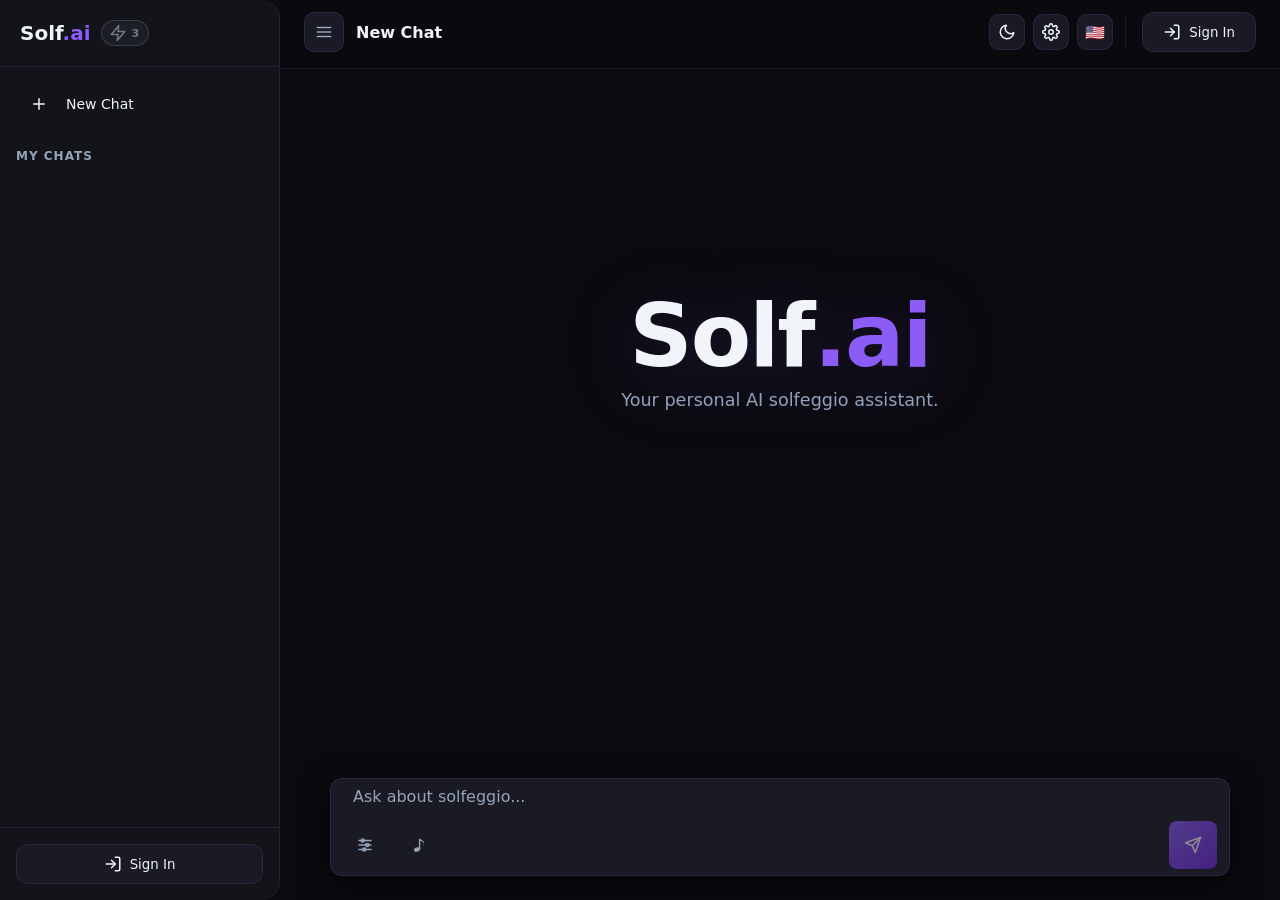
==== index.html @ 145295e8 "Add files via upload" ====
<!DOCTYPE html>
<html lang="en">
<head>
    <!-- Аварийный сброс кэша/SW. Открой `?reset=1` в URL — снесёт ВСЕ Service Worker'ы
         и кеши, потом перезагрузит страницу с чистого листа. Нужен на случай, если у юзера
         залип старый SW (бывает при медленном/прерванном соединении), и обычный hard-reload
         не помогает. Делаем САМЫМ первым скриптом, чтобы выполнялся до всего остального. -->
    <script>
        (function() {
            try {
                if (location.search.indexOf('reset=1') === -1) return;
                var done = function() {
                    location.replace(location.pathname); // ВЫХОД без ?reset=1, чтобы не зациклить
                };
                var tasks = [];
                if ('serviceWorker' in navigator) {
                    tasks.push(navigator.serviceWorker.getRegistrations().then(function(regs) {
                        return Promise.all(regs.map(function(r) { return r.unregister(); }));
                    }).catch(function() {}));
                }
                if (typeof caches !== 'undefined') {
                    tasks.push(caches.keys().then(function(keys) {
                        return Promise.all(keys.map(function(k) { return caches.delete(k); }));
                    }).catch(function() {}));
                }
                // НЕ трогаем localStorage — там логин/чаты/настройки. Только кеш и SW.
                Promise.all(tasks).then(done, done);
                // Подстраховка: даже если что-то зависло, через 3 сек перезагрузим.
                setTimeout(done, 3000);
            } catch (_) { try { location.replace(location.pathname); } catch (__) {} }
        })();
    </script>
    <script>
        (function() {
            try {
                var theme = localStorage.getItem('solfai_theme');
                if (theme === 'light') document.documentElement.setAttribute('data-theme', 'light');
                var color = localStorage.getItem('solfai_color');
                if (color && color !== 'default') document.documentElement.setAttribute('data-color', color);
                var fontSize = localStorage.getItem('solfai_font_size') || 'md';
                document.documentElement.setAttribute('data-font-size', fontSize);

                var userStr = localStorage.getItem('solfai_user');
                var user = userStr ? JSON.parse(userStr) : null;
                if (user) {
                    document.documentElement.classList.add('is-logged-in');
                    // НЕ делаем preload аватарки: lh3.googleusercontent.com может быть медленным
                    // или заблокированным без VPN и тогда грузится несколько секунд, ломая
                    // первоначальный paint. Browser выдавал warning "preloaded but not used".
                    // Картинка всё равно загрузится, когда соответствующий <img> появится в DOM.
                }

                var uid = user ? user.id : 'guest';
                var planStr = localStorage.getItem('solfai_plan_' + uid);
                var plan = planStr ? JSON.parse(planStr) : { type: 'free' };
                var planType = plan.type || 'free';
                document.documentElement.setAttribute('data-plan', planType);

                var imgLimits = { free: 0, basic: 0, pro: 5, unlimited: 1/0 };
                var imgLimit = imgLimits[planType] || 0;
                if (imgLimit > 0) {
                    var imgUsageStr = localStorage.getItem('solfai_img_' + uid);
                    var imgUsage = imgUsageStr ? JSON.parse(imgUsageStr) : {};
                    var imgExpired = !imgUsage.timestamp || (Date.now() - imgUsage.timestamp) > 86400000;
                    var imgCount = imgExpired ? 0 : (imgUsage.count || 0);
                    if (imgLimit === 1/0 || imgCount < imgLimit) {
                        document.documentElement.classList.add('has-image-quota');
                    }
                }

                if (user && planType !== 'pro' && planType !== 'unlimited') {
                    document.documentElement.classList.add('show-upgrade');
                }

                var chatsStr = localStorage.getItem('solfai_chats_' + uid);
                var chats = chatsStr ? JSON.parse(chatsStr) : [];
                if (chats.length > 0 && chats[0].messages && chats[0].messages.length > 0) {
                    document.documentElement.classList.add('has-history');
                }
            } catch (e) {}
        })();
    </script>
    <!-- VexFlow 4.2.2 (движок отрисовки нот) — грузим через `async`, а НЕ `defer`!
         КРИТИЧЕСКИ ВАЖНО: defer-скрипт ОТКЛАДЫВАЕТ событие DOMContentLoaded до своей загрузки.
         У части пользователей (РФ без VPN) jsdelivr тянется по 20-30 секунд — и всё это время
         DOMContentLoaded не наступает, а в app.js именно на нём вешаются обработчики кнопок
         (см. строки ~2409 и ~2492). Получалось, что юзер видел страницу, но клики не работали.
         async — независим от DOM, выполнится когда придёт. renderAllNotations() имеет retry-цикл
         (до 25 попыток × 150 мс), поэтому ноты дорисуются как только скрипт загрузится.
         Цепочка фолбэков: jsdelivr → unpkg → statically. Все три зеркала разрешены в CSP. -->
    <script async src="https://cdn.jsdelivr.net/npm/vexflow@4.2.2/build/cjs/vexflow.js"
            onerror="this.onerror=null;var s=document.createElement('script');s.async=true;s.src='https://unpkg.com/vexflow@4.2.2/build/cjs/vexflow.js';s.onerror=function(){this.onerror=null;var s2=document.createElement('script');s2.async=true;s2.src='https://cdn.statically.io/npm/vexflow@4.2.2/build/cjs/vexflow.js';document.head.appendChild(s2);};document.head.appendChild(s);"></script>
    <meta charset="UTF-8">
    <meta name="viewport" content="width=device-width, initial-scale=1.0, maximum-scale=1.0, user-scalable=no, viewport-fit=cover">
    
    <meta http-equiv="Content-Security-Policy" content="default-src 'self'; script-src 'self' 'unsafe-inline' https://cdn.jsdelivr.net https://unpkg.com https://cdn.statically.io https://accounts.google.com https://accounts.google.com/gsi/client https://id.vk.com https://id.vk.ru; style-src 'self' 'unsafe-inline' https://fonts.googleapis.com https://accounts.google.com https://accounts.google.com/gsi/; font-src 'self' https://fonts.gstatic.com data:; img-src 'self' data: blob: https://*.googleusercontent.com https://lh3.googleusercontent.com https://*.userapi.com https://*.vk.com https://vk.com; connect-src 'self' https://solf-ai-api.mlemonw.workers.dev https://cdn.jsdelivr.net https://unpkg.com https://cdn.statically.io https://accounts.google.com https://id.vk.com https://id.vk.ru; frame-src https://accounts.google.com https://id.vk.com https://id.vk.ru; object-src 'none'; base-uri 'self'; form-action 'self';">
    <meta name="referrer" content="no-referrer">
    <meta http-equiv="X-Content-Type-Options" content="nosniff">
    
    <meta name="theme-color" content="#0a0a0f" media="(prefers-color-scheme: dark)">
    <meta name="theme-color" content="#f8fafc" media="(prefers-color-scheme: light)">
    <title>Solf.ai — AI Solfeggio Assistant</title>
    <link rel="icon" type="image/png" sizes="192x192" href="assets/favicon-192.png?v=8">
    <link rel="icon" href="favicon.ico?v=8" sizes="48x48">
    <link rel="icon" type="image/png" sizes="32x32" href="assets/favicon-32.png?v=8">
    <link rel="apple-touch-icon" sizes="180x180" href="assets/apple-touch-icon.png?v=8">
    <!-- Tailwind runtime убран намеренно: на главной странице tailwind-классы не используются,
         а скрипт на ~3 МБ грузился с jsdelivr и часто блокировался у части пользователей
         (РФ без VPN), из-за чего «зависали» кнопки/слайды. На /pricing.html он сохранён. -->
    <!-- Google Fonts — НЕ блокирующая загрузка. Раньше `<link rel="stylesheet">` блокировал
         рендер страницы до получения CSS, и при медленных fonts.googleapis.com (РФ без VPN)
         юзер видел белую страницу 10-30 секунд. Паттерн `media=print + onload=this.media=all`
         позволяет браузеру грузить CSS НЕ блокируя render: пока CSS грузится, страница уже
         показана с системными шрифтами (см. font-stack в styles.css), а когда CSS придёт —
         шрифты подменятся. Если CSS вообще не придёт — страница работает с системными. -->
    <link rel="preconnect" href="https://fonts.googleapis.com" crossorigin>
    <link rel="preconnect" href="https://fonts.gstatic.com" crossorigin>
    <link href="https://fonts.googleapis.com/css2?family=Inter:wght@300;400;500;600;700&family=Outfit:wght@400;500;600;700;800&display=swap"
          rel="stylesheet" media="print" onload="this.media='all';this.onload=null;"
          onerror="this.onerror=null;this.remove();">
    <noscript><link rel="stylesheet" href="https://fonts.googleapis.com/css2?family=Inter:wght@300;400;500;600;700&family=Outfit:wght@400;500;600;700;800&display=swap"></noscript>
    <!-- Google Sign-In: грузим ЛЕНИВО, только при попытке входа (см. ensureGoogleSignInLoaded
         в app.js). Это убирает accounts.google.com из критического пути загрузки — у части
         пользователей без VPN запрос подвисает на несколько секунд и тормозит весь UI. -->
    
    <link rel="stylesheet" href="styles.css?v=6">

    <style>
        /* Auth-dependent visibility — classes set synchronously in <head>, no FOUC */
        #profileMenuChat { display: none; }
        html.is-logged-in #profileMenuChat { display: block; }

        #sidebarUser { display: none; }
        html.is-logged-in #sidebarUser { display: flex; }

        #chatHeaderLoginBtn { display: flex; }
        html.is-logged-in #chatHeaderLoginBtn { display: none; }

        #sidebarAuthContainer { display: block; }
        html.is-logged-in #sidebarAuthContainer { display: none; }

        html:not(.is-logged-in) #sidebarToolsSection { display: none; }

        #sidebarUpgradeBadge { display: none; }
        html.show-upgrade #sidebarUpgradeBadge { display: inline-block; }

        html:not(.has-image-quota) #chatAttachBtn,
        html:not(.has-image-quota) .chat-attach-btn,
        html:not(.has-image-quota) .attach-btn { display: none; }

        /* Растягиваемся по высоте #chatPage (fixed top..bottom) — без 100dvh, чтобы не было чёрных полос у Safari */
        .chat-main {
            position: relative;
            display: flex;
            flex-direction: column;
            flex: 1 1 auto;
            min-height: 0;
            overflow: hidden;
            background: transparent;
        }
        /* === МНОГОСЛОЙНАЯ ВОЛНА (ИСПРАВЛЕННЫЙ ОБРЫВ ВНИЗУ) === */
        .wave-background {
            position: absolute; bottom: 0; left: 0; right: 0; height: 45vh; pointer-events: none; z-index: 0;
            background-image: 
                url('data:image/svg+xml;utf8,<svg viewBox="0 0 1440 320" preserveAspectRatio="none" xmlns="http://www.w3.org/2000/svg"><path fill="%238b5cf6" fill-opacity="0.15" d="M0,192L48,181.3C96,171,192,149,288,160C384,171,480,213,576,218.7C672,224,768,192,864,165.3C960,139,1056,117,1152,117.3C1248,117,1344,139,1392,149.3L1440,160L1440,320L1392,320C1344,320,1248,320,1152,320C1056,320,960,320,864,320C768,320,672,320,576,320C480,320,384,320,288,320C192,320,96,320,48,320L0,320Z"></path></svg>'),
                url('data:image/svg+xml;utf8,<svg viewBox="0 0 1440 320" preserveAspectRatio="none" xmlns="http://www.w3.org/2000/svg"><path fill="%238b5cf6" fill-opacity="0.1" d="M0,96L48,112C96,128,192,160,288,160C384,160,480,128,576,112C672,96,768,107,864,133.3C960,160,1056,203,1152,213.3C1248,224,1344,203,1392,192L1440,181.3L1440,320L1392,320C1344,320,1248,320,1152,320C1056,320,960,320,864,320C768,320,672,320,576,320C480,320,384,320,288,320C192,320,96,320,48,320L0,320Z"></path></svg>'),
                url('data:image/svg+xml;utf8,<svg viewBox="0 0 1440 320" preserveAspectRatio="none" xmlns="http://www.w3.org/2000/svg"><path fill="%238b5cf6" fill-opacity="0.05" d="M0,256L48,229.3C96,203,192,149,288,154.7C384,160,480,224,576,218.7C672,213,768,139,864,128C960,117,1056,171,1152,197.3C1248,224,1344,224,1392,224L1440,224L1440,320L1392,320C1344,320,1248,320,1152,320C1056,320,960,320,864,320C768,320,672,320,576,320C480,320,384,320,288,320C192,320,96,320,48,320L0,320Z"></path></svg>');
            background-position: bottom; background-size: 100% 100%; background-repeat: no-repeat;
            transition: opacity 0.5s ease;
        }
        .chat-messages:not(:empty) ~ .wave-background { opacity: 0.05; }

        .empty-chat-state {
            position: absolute; top: 40%; left: 0; right: 0; transform: translateY(-50%);
            display: flex; flex-direction: column; justify-content: center; align-items: center;
            opacity: 1; transition: opacity 0.3s; pointer-events: none; z-index: 10;
            text-align: center;
        }
        .empty-chat-state h1 { font-size: 5.5rem; margin: 0; line-height: 1; color: var(--text-primary); font-weight: 800; letter-spacing: -2px; filter: drop-shadow(0 12px 35px rgba(139,92,246,0.2)); }
        .empty-chat-state h1 .logo-dot { color: var(--purple-soft); }
        
        .chat-input-container {
            position: absolute; bottom: 0; left: 0; right: 0; padding: 0 20px 24px 20px;
            background: transparent !important; border: none !important; backdrop-filter: none !important;
            z-index: 100; pointer-events: none; transition: transform 0.5s cubic-bezier(0.2, 0.8, 0.2, 1);
        }
        .chat-input-container > * { pointer-events: auto; }
        
        /* Поведение на ПК: по центру, если чат пустой */
        @media (min-width: 769px) {
            .chat-messages:empty ~ .chat-input-container { transform: translateY(calc(-50vh + 50% + 50px)); }
        }

        /* Поведение на мобилках: всегда внизу */
        @media (max-width: 768px) {
            .chat-messages:empty ~ .chat-input-container { transform: translateY(0); }
        }

        /* Позиция, когда в чате уже есть сообщения (и для ПК, и для мобилок) */
        .chat-messages:not(:empty) ~ .chat-input-container { transform: translateY(0); }
        .chat-messages:not(:empty) ~ .empty-chat-state { opacity: 0; }

        .chat-input-wrapper { border-radius: 12px !important; padding: 6px 12px !important; align-items: center !important; background: var(--bg-card); border: 1px solid var(--border-color); }
        .chat-input { text-align: left !important; padding-left: 10px !important; }
        .chat-input::placeholder { text-align: left !important; }
        .chat-attach-btn, .chat-send-btn { border-radius: 8px !important; }
        .svg-icon { width: 18px; height: 18px; stroke: currentColor; stroke-width: 2; fill: none; stroke-linecap: round; stroke-linejoin: round; flex-shrink: 0; }

        /* === САЙДБАР === (высота: top+bottom в styles.css) */
        .sidebar { display: flex; flex-direction: column; }
        .sidebar-scrollable { flex-grow: 1; overflow-y: auto; }
        .sidebar-bottom { margin-top: auto; flex-shrink: 0; background: var(--bg-secondary); }

        .sidebar-section { border-top: 1px solid var(--border-color); padding: 0 16px; }
        .sidebar-header-btn { display: flex; justify-content: space-between; align-items: center; width: 100%; padding: 16px 0; background: none; border: none; color: var(--text-secondary); font-size: 14px; font-weight: 600; cursor: pointer; transition: color 0.2s ease; }
        .sidebar-header-btn:hover { color: var(--text-primary); }
        .sidebar-header-btn .arrow { transition: transform 0.6s cubic-bezier(0.4, 0, 0.2, 1); font-size: 12px; }
        .sidebar-header-btn.open .arrow { transform: rotate(180deg); }

        /* Аккордеон Tools / Settings — фиксированная высота + внутренний скролл */
        .sidebar-content-wrapper {
            max-height: 0;
            overflow: hidden;
            transition: max-height 0.42s cubic-bezier(0.25, 0.1, 0.25, 1);
        }
        .sidebar-content-wrapper.open {
            max-height: 200px;
            overflow-y: auto;
            -webkit-overflow-scrolling: touch;
            scrollbar-width: none;
            -ms-overflow-style: none;
        }
        .sidebar-content-wrapper.open::-webkit-scrollbar { width: 0; height: 0; }
        .sidebar-content-inner {
            padding: 6px 0 28px 0;
            display: flex;
            flex-direction: column;
            gap: 0px;
        }
        #toolsAccordion .sidebar-content-inner { gap: 0px; padding-bottom: 28px; }

        .sidebar-settings-link { display: flex; align-items: center; gap: 10px; color: var(--text-primary); text-decoration: none; padding: 10px 14px !important; min-height: 40px !important; font-size: 14px; border-radius: 8px; transition: background 0.2s ease, color 0.2s ease; cursor: pointer; }
        .sidebar-settings-link:hover { background: var(--bg-secondary); color: var(--purple-glow); }

        .lang-submenu { display: grid; grid-template-rows: 0fr; transition: grid-template-rows 0.32s cubic-bezier(0.25, 0.1, 0.25, 1); padding-left: 36px; }
        .lang-submenu.active { grid-template-rows: 1fr; margin-top: 4px; margin-bottom: 8px;}
        .lang-submenu-inner { overflow: hidden; display: flex; flex-direction: column; gap: 4px; }
        .lang-option { padding: 8px 12px; font-size: 13px; cursor: pointer; border-radius: 6px; color: var(--text-secondary); transition: background 0.2s ease, color 0.2s ease; }
        .lang-option:hover { background: var(--bg-secondary); color: var(--text-primary); }

        .sidebar-limits { margin: 16px; padding: 12px; background: rgba(139,92,246,0.05); border-radius: 12px; font-size: 13px; text-align: center; border: 1px solid var(--border-color); color: var(--text-secondary); display: flex; align-items: center; justify-content: center; gap: 8px; }
        .sidebar-limits.exhausted { color: #ef4444; border-color: #ef4444; background: rgba(239, 68, 68, 0.1); }

        .chat-item { display: flex; align-items: center; justify-content: space-between; padding-right: 8px; }
        .chat-title-wrapper { flex: 1; overflow: hidden; text-overflow: ellipsis; white-space: nowrap; margin-right: 10px; }
        .chat-actions { display: none; gap: 4px; align-items: center; }
        .chat-item:hover .chat-actions { display: flex; }
        .chat-action-btn { background: none; border: none; color: var(--text-secondary); cursor: pointer; padding: 4px; border-radius: 6px; display: flex; transition: all 0.2s; }
        .chat-action-btn:hover { color: var(--text-primary); background: rgba(139,92,246,0.15); }
        .chat-action-btn.delete:hover { color: #ef4444; background: rgba(239,68,68,0.15); }
        .chat-action-btn.pin.is-pinned { color: var(--purple-glow); display: flex !important; }
        @media (max-width: 768px) { .chat-actions { display: flex; } .empty-chat-state h1 { font-size: 4rem; } }
    </style>
</head>
<body class="preload">
    <script>
        /* Fallback: if app.js fails to load, still reveal UI after 4s (body.preload = opacity 0). */
        setTimeout(function () {
            try {
                document.body.classList.remove('preload', 'no-transition');
                document.body.classList.add('app-ready');
            } catch (_) {}
        }, 4000);
    </script>
    <svg style="display: none;">
      <symbol id="icon-brain" viewBox="0 0 24 24" fill="none" stroke="currentColor" stroke-width="2" stroke-linecap="round" stroke-linejoin="round">
        <path d="M9.5 2A2.5 2.5 0 0 1 12 4.5v15a2.5 2.5 0 0 1-4.96.44 2.5 2.5 0 0 1-2.96-3.08 3 3 0 0 1-.34-5.58 2.5 2.5 0 0 1 1.32-4.24 2.5 2.5 0 0 1 1.98-3A2.5 2.5 0 0 1 9.5 2Z"/>
        <path d="M14.5 2A2.5 2.5 0 0 0 12 4.5v15a2.5 2.5 0 0 0 4.96.44 2.5 2.5 0 0 0 2.96-3.08 3 3 0 0 0 .34-5.58 2.5 2.5 0 0 0-1.32-4.24 2.5 2.5 0 0 0-1.98-3A2.5 2.5 0 0 0 14.5 2Z"/>
      </symbol>
      <symbol id="icon-fire" viewBox="0 0 24 24" fill="none" stroke="currentColor" stroke-width="2" stroke-linecap="round" stroke-linejoin="round">
        <path d="M8.5 14.5A2.5 2.5 0 0 0 11 12c0-1.38-.5-2-1-3-1.072-2.143-.224-4.054 2-6 .5 2.5 2 4.9 4 6.5 2 1.6 3 3.5 3 5.5a7 7 0 1 1-14 0c0-1.153.433-2.294 1-3a2.5 2.5 0 0 0 2.5 2.5z"/>
      </symbol>
    </svg>

    <div class="limit-modal" id="limitModal"><div class="limit-modal-content limit-premium"><div class="limit-icon" style="font-size: 40px;"><svg class="svg-icon" style="width: 60px; height: 60px; margin: 0 auto; color: #ef4444;" viewBox="0 0 24 24"><circle cx="12" cy="12" r="10"></circle><line x1="12" y1="8" x2="12" y2="12"></line><line x1="12" y1="16" x2="12.01" y2="16"></line></svg></div><h2 class="limit-title" data-i18n="limitTitle">Daily Limit Reached</h2><button type="button" class="subscribe-btn premium-btn" id="subscribeBtn"><span class="btn-text" data-i18n="upgrade">Upgrade</span></button><p class="limit-timer" id="limitTimer"></p><button class="limit-close-btn" id="limitCloseBtn" data-i18n="limitLater">I'll wait</button></div></div>
    <div class="limit-modal" id="imageLimitModal"><div class="limit-modal-content limit-premium"><div class="limit-icon" style="font-size: 40px;"><svg class="svg-icon" style="width: 60px; height: 60px; margin: 0 auto; color: #a78bfa;" viewBox="0 0 24 24"><rect x="3" y="3" width="18" height="18" rx="2" ry="2"></rect><circle cx="8.5" cy="8.5" r="1.5"></circle><polyline points="21 15 16 10 5 21"></polyline></svg></div><h2 class="limit-title" style="color: #fff;" data-i18n="imageLimitTitle">Image Limit Reached</h2><button class="subscribe-btn premium-btn" onclick="window.location.href='pricing.html'"><span class="btn-text" data-i18n="getUnlimited">Get Pro | Unlimited</span></button><p class="limit-timer" id="imageLimitTimer"></p><button class="limit-close-btn" id="imageLimitCloseBtn" data-i18n="limitLater">I'll wait</button></div></div>

    <div class="tool-modal" id="metronomeModal"><div class="tool-modal-content"><button class="tool-close-btn" id="metronomeCloseBtn">✕</button><h2 class="tool-title" style="display: flex; align-items: center; justify-content: center; gap: 10px;"><svg class="svg-icon" viewBox="0 0 24 24"><path d="M12 2L4 22h16L12 2z"></path><path d="M12 16L15 7"></path><circle cx="12" cy="16" r="1"></circle></svg> <span data-i18n="metronomeTitle">Metronome</span></h2><div class="metronome-display"><div class="bpm-value" id="bpmValue">120</div><div class="bpm-label">BPM</div></div><div class="metronome-visual"><div class="metronome-pendulum" id="metronomePendulum"></div><div class="metronome-beat-indicators"><span class="beat-dot" data-beat="1"></span><span class="beat-dot" data-beat="2"></span><span class="beat-dot" data-beat="3"></span><span class="beat-dot" data-beat="4"></span></div></div><div class="bpm-slider-container"><span class="bpm-min">40</span><input type="range" class="bpm-slider" id="bpmSlider" min="40" max="220" value="120"><span class="bpm-max">220</span></div><div class="tempo-presets"><button class="tempo-preset" data-bpm="60">Largo</button><button class="tempo-preset" data-bpm="90">Andante</button><button class="tempo-preset" data-bpm="120">Moderato</button><button class="tempo-preset" data-bpm="140">Allegro</button><button class="tempo-preset" data-bpm="180">Presto</button></div><div class="time-signature"><button class="time-sig-btn" data-beats="2">2/4</button><button class="time-sig-btn active" data-beats="4">4/4</button><button class="time-sig-btn" data-beats="3">3/4</button><button class="time-sig-btn" data-beats="6">6/8</button></div><button class="metronome-play-btn" id="metronomePlayBtn"><svg class="svg-icon" viewBox="0 0 24 24"><polygon points="5 3 19 12 5 21 5 3"></polygon></svg> <span data-i18n="metronomeStart">Start</span></button></div></div>
    
    <div class="tool-modal" id="pianoModal"><div class="tool-modal-content piano-content"><button class="tool-close-btn" id="pianoCloseBtn">✕</button><h2 class="tool-title" style="display: flex; align-items: center; justify-content: center; gap: 10px;"><svg class="svg-icon" viewBox="0 0 24 24"><rect x="3" y="3" width="18" height="18" rx="2" ry="2"></rect><line x1="7" y1="3" x2="7" y2="14"></line><line x1="11" y1="3" x2="11" y2="14"></line><line x1="15" y1="3" x2="15" y2="14"></line><line x1="19" y1="3" x2="19" y2="14"></line></svg> <span data-i18n="pianoTitle">Piano</span></h2><div class="piano-info" id="pianoInfo"><span class="note-name" id="pianoNoteName">—</span><span class="note-freq" id="pianoNoteFreq"></span></div><div class="piano-wrapper"><button class="octave-nav-btn" id="octaveDown">‹</button><div class="octave-display"><span data-i18n="pianoOctave">Octave</span>: <span id="currentOctave">4</span></div><button class="octave-nav-btn" id="octaveUp">›</button><div class="piano-main"><div class="piano-keys" id="pianoKeys"><div class="white-key" data-note="C"><span>C</span></div><div class="black-key" data-note="C#"><span>C#</span></div><div class="white-key" data-note="D"><span>D</span></div><div class="black-key" data-note="D#"><span>D#</span></div><div class="white-key" data-note="E"><span>E</span></div><div class="white-key" data-note="F"><span>F</span></div><div class="black-key" data-note="F#"><span>F#</span></div><div class="white-key" data-note="G"><span>G</span></div><div class="black-key" data-note="G#"><span>G#</span></div><div class="white-key" data-note="A"><span>A</span></div><div class="black-key" data-note="A#"><span>A#</span></div><div class="white-key" data-note="B"><span>B</span></div></div></div></div><div class="piano-chords"><span class="chords-label" data-i18n="pianoChords">Quick Chords:</span><button class="chords-nav-btn" id="chordsLeft">‹</button><div class="chords-container"><div class="chords-page active" data-page="0"><button class="chord-btn" data-chord="C">C</button><button class="chord-btn" data-chord="D">D</button><button class="chord-btn" data-chord="E">E</button><button class="chord-btn" data-chord="F">F</button><button class="chord-btn" data-chord="G">G</button><button class="chord-btn" data-chord="A">A</button><button class="chord-btn" data-chord="B">B</button></div><div class="chords-page" data-page="1"><button class="chord-btn" data-chord="Cm">Cm</button><button class="chord-btn" data-chord="Dm">Dm</button><button class="chord-btn" data-chord="Em">Em</button><button class="chord-btn" data-chord="Fm">Fm</button><button class="chord-btn" data-chord="Gm">Gm</button><button class="chord-btn" data-chord="Am">Am</button><button class="chord-btn" data-chord="Bm">Bm</button></div><div class="chords-page" data-page="2"><button class="chord-btn" data-chord="C7">C7</button><button class="chord-btn" data-chord="D7">D7</button><button class="chord-btn" data-chord="E7">E7</button><button class="chord-btn" data-chord="F7">F7</button><button class="chord-btn" data-chord="G7">G7</button><button class="chord-btn" data-chord="A7">A7</button><button class="chord-btn" data-chord="B7">B7</button></div></div><button class="chords-nav-btn" id="chordsRight">›</button></div><div class="chords-indicator"><span class="chord-dot active" data-page="0"></span><span class="chord-dot" data-page="1"></span><span class="chord-dot" data-page="2"></span></div></div></div>
    
    <div class="quiz-modal" id="quizModal"><div class="quiz-modal-content"><button class="quiz-close-btn" id="quizCloseBtn">✕</button><h2 class="quiz-title" data-i18n="quizTitle" style="display: flex; align-items: center; justify-content: center; gap: 10px;"><svg class="svg-icon" viewBox="0 0 24 24"><path d="M3 18v-6a9 9 0 0 1 18 0v6"></path><path d="M21 19a2 2 0 0 1-2 2h-1a2 2 0 0 1-2-2v-3a2 2 0 0 1 2-2h3zM3 19a2 2 0 0 0 2 2h1a2 2 0 0 0 2-2v-3a2 2 0 0 0-2-2H3z"></path></svg> Ear Training Quiz</h2><div class="quiz-counter" id="quizCounter"><span data-i18n="quizRemaining">Quizzes left today:</span><span class="quiz-count" id="quizCountDisplay">2</span></div><div class="quiz-modes" id="quizModes"><button class="quiz-mode-btn" data-mode="note"><svg class="svg-icon" viewBox="0 0 24 24"><path d="M9 18V5l12-2v13"></path><circle cx="6" cy="18" r="3"></circle><circle cx="18" cy="16" r="3"></circle></svg> <span data-i18n="quizNote">Single Note</span></button><button class="quiz-mode-btn" data-mode="interval"><svg class="svg-icon" viewBox="0 0 24 24"><path d="M12 2L4 22h16L12 2z"></path><path d="M12 16L15 7"></path><circle cx="12" cy="16" r="1"></circle></svg> <span data-i18n="quizInterval">Interval</span></button><button class="quiz-mode-btn" data-mode="chord"><svg class="svg-icon" viewBox="0 0 24 24"><rect x="3" y="3" width="18" height="18" rx="2" ry="2"></rect><line x1="7" y1="3" x2="7" y2="14"></line><line x1="11" y1="3" x2="11" y2="14"></line><line x1="15" y1="3" x2="15" y2="14"></line><line x1="19" y1="3" x2="19" y2="14"></line></svg> <span data-i18n="quizChord">Chord</span></button></div><div class="quiz-game" id="quizGame" style="display: none;"><div class="quiz-score"><span data-i18n="quizScore">Score:</span><span id="scoreValue">0</span>/<span id="totalQuestions">10</span></div><button class="play-sound-btn" id="playSoundBtn"><svg class="svg-icon" viewBox="0 0 24 24"><polygon points="11 5 6 9 2 9 2 15 6 15 11 19 11 5"></polygon><path d="M15.54 8.46a5 5 0 0 1 0 7.07"></path><path d="M19.07 4.93a10 10 0 0 1 0 14.14"></path></svg> <span data-i18n="quizPlay">Play Sound</span></button><div class="quiz-options" id="quizOptions"></div><div class="quiz-feedback" id="quizFeedback"></div></div><div class="quiz-result" id="quizResult" style="display: none;"><div class="result-emoji" style="color: var(--purple-glow);"><svg class="svg-icon" style="width: 80px; height: 80px;" viewBox="0 0 24 24"><path d="M12 2l3.09 6.26L22 9.27l-5 4.87 1.18 6.88L12 17.77l-6.18 3.25L7 14.14 2 9.27l6.91-1.01L12 2z"></path></svg></div><div class="result-text" id="resultText"></div><button class="quiz-again-btn" id="quizAgainBtn" data-i18n="quizAgain">Try Again</button></div></div></div>
    
    <div class="exit-modal-overlay" id="quizExitModal"><div class="exit-modal-content"><div class="limit-icon"><svg class="svg-icon" style="width: 40px; height: 40px; margin: 0 auto; color: #f59e0b;" viewBox="0 0 24 24"><path d="M10.29 3.86L1.82 18a2 2 0 0 0 1.71 3h16.94a2 2 0 0 0 1.71-3L13.71 3.86a2 2 0 0 0-3.42 0z"></path><line x1="12" y1="9" x2="12" y2="13"></line><line x1="12" y1="17" x2="12.01" y2="17"></line></svg></div><h2 class="limit-title" data-i18n="quizLeaveTitle">Leave Quiz?</h2><p class="limit-text" data-i18n="quizLeaveText">Are you sure you want to leave?</p><button class="subscribe-btn" id="quizContinueBtn" style="margin-bottom: 10px; width: 100%;"><span data-i18n="quizContinue">Continue Quiz</span></button><button class="limit-close-btn" id="quizExitConfirmBtn" data-i18n="quizLeave">Leave anyway</button></div></div>

    <div id="chatPage" class="chat-page active">
        <main class="chat-main">
            <header class="chat-header">
                <div class="chat-header-left">
                    <button class="toggle-sidebar-btn" id="toggleSidebarBtn"><svg class="svg-icon" viewBox="0 0 24 24"><line x1="3" y1="12" x2="21" y2="12"></line><line x1="3" y1="6" x2="21" y2="6"></line><line x1="3" y1="18" x2="21" y2="18"></line></svg></button>
                    <span class="chat-title" id="chatTitle" data-i18n="newChat">New Chat</span>
                </div>
               <div class="chat-header-right">
                    <div class="header-quick-actions" style="display: flex; align-items: center; gap: 8px; margin-right: 8px; padding-right: 12px; border-right: 1px solid var(--border-color);">
                        <button class="theme-toggle" onclick="setTheme(currentTheme === 'light' ? 'default' : 'light')" title="Change Theme" style="width: 36px; height: 36px; border-radius: 10px;">
                            <svg class="svg-icon theme-icon" id="headerThemeIconSvg" viewBox="0 0 24 24"><path d="M21 12.79A9 9 0 1 1 11.21 3 7 7 0 0 0 21 12.79z"></path></svg>
                        </button>
                        <!-- Quick Settings: ведёт на полную страницу настроек. Откат: удалить кнопку ниже. -->
                        <button class="theme-toggle quick-settings-btn" type="button" onclick="window.location.href='settings.html'" title="Settings" data-i18n-title="settings" style="width: 36px; height: 36px; border-radius: 10px;">
                            <svg class="svg-icon" viewBox="0 0 24 24" fill="none" stroke="currentColor" stroke-width="2" stroke-linecap="round" stroke-linejoin="round" aria-hidden="true">
                                <circle cx="12" cy="12" r="3"></circle>
                                <path d="M19.4 15a1.65 1.65 0 0 0 .33 1.82l.06.06a2 2 0 0 1-2.83 2.83l-.06-.06a1.65 1.65 0 0 0-1.82-.33 1.65 1.65 0 0 0-1 1.51V21a2 2 0 0 1-4 0v-.09A1.65 1.65 0 0 0 9 19.4a1.65 1.65 0 0 0-1.82.33l-.06.06a2 2 0 0 1-2.83-2.83l.06-.06a1.65 1.65 0 0 0 .33-1.82 1.65 1.65 0 0 0-1.51-1H3a2 2 0 0 1 0-4h.09A1.65 1.65 0 0 0 4.6 9a1.65 1.65 0 0 0-.33-1.82l-.06-.06a2 2 0 0 1 2.83-2.83l.06.06a1.65 1.65 0 0 0 1.82.33H9a1.65 1.65 0 0 0 1-1.51V3a2 2 0 0 1 4 0v.09a1.65 1.65 0 0 0 1 1.51 1.65 1.65 0 0 0 1.82-.33l.06-.06a2 2 0 0 1 2.83 2.83l-.06.06a1.65 1.65 0 0 0-.33 1.82V9a1.65 1.65 0 0 0 1.51 1H21a2 2 0 0 1 0 4h-.09a1.65 1.65 0 0 0-1.51 1z"></path>
                            </svg>
                        </button>
                        <div style="position: relative;">
                            <button class="lang-btn toggle-lang-dropdown" style="width: 36px; height: 36px; font-size: 16px; border-radius: 10px; display: flex; align-items: center; justify-content: center;">
                                <span class="flag" id="headerLangFlag">🇺🇸</span>
                            </button>
                            <div class="lang-dropdown header-lang-dropdown">
                                <div class="lang-submenu-inner">
                                    <div class="lang-option" data-lang="en">EN English</div>
                                    <div class="lang-option" data-lang="ru">RU Русский</div>
                                    <div class="lang-option" data-lang="de">DE Deutsch</div>
                                    <div class="lang-option" data-lang="es">ES Español</div>
                                    <div class="lang-option" data-lang="zh">ZH 中文</div>
                                    <div class="lang-option" data-lang="ja">JA 日本語</div>
                                </div>
                            </div>
                        </div>
                    </div>

                   

                    <button class="login-btn" id="chatHeaderLoginBtn" onclick="navigateToLogin()">
                        <svg class="svg-icon" viewBox="0 0 24 24"><path d="M15 3h4a2 2 0 0 1 2 2v14a2 2 0 0 1-2 2h-4"></path><polyline points="10 17 15 12 10 7"></polyline><line x1="15" y1="12" x2="3" y2="12"></line></svg>
                        <span data-i18n="signIn">Sign In</span>
                    </button>
                    <div class="profile-menu" id="profileMenuChat">
                        <button class="profile-btn" id="profileBtnChat"><img src="" alt="" id="profileImgChat"><span id="profileNameChat"></span></button>
                        <div class="profile-dropdown" id="profileDropdownChat">
                            <div class="profile-header">
                                <div class="profile-name" id="profileFullNameChat"></div>
                                <div class="profile-email" id="profileEmailChat"></div>
                            </div>
                            
                            <div class="mobile-divider"></div>
                            
                            <div class="profile-menu-item mobile-only" onclick="toggleTheme(); closeAllOverlays();" style="justify-content: space-between;">
                                <div style="display: flex; align-items: center; gap: 12px;">
                                    <svg class="svg-icon theme-icon" id="mobileThemeIconSvg" viewBox="0 0 24 24"><path d="M21 12.79A9 9 0 1 1 11.21 3 7 7 0 0 0 21 12.79z"></path></svg> 
                                    <span data-i18n="theme">Theme</span>
                                </div>
                            </div>
                            
                       <div class="profile-menu-item mobile-only has-submenu" id="mobileLangMenuBtn" 
                        style="justify-content: space-between;">
                        <div style="display: flex; align-items: center; gap: 12px;">
                         <svg class="svg-icon" viewBox="0 0 24 24"><circle cx="12" cy="12" r="10"></circle><line x1="2" y1="12" x2="22" y2="12"></line><path d="M12 2a15.3 15.3 0 0 1 4 10 15.3 15.3 0 0 1-4 10 15.3 15.3 0 0 1-4-10 15.3 15.3 0 0 1 4-10z"></path></svg>
                     <span data-i18n="language">Language</span> 
                 </div>
                <span class="submenu-arrow" style="font-size: 10px;">▼</span>
             </div>
    
    <div class="lang-submenu" id="mobileLangSubmenu" onclick="event.stopPropagation();">
        <div class="lang-submenu-inner">
            <div class="lang-option" data-lang="en" onclick="document.getElementById('mobileLangSubmenu').classList.remove('active');">EN English</div>
            <div class="lang-option" data-lang="ru" onclick="document.getElementById('mobileLangSubmenu').classList.remove('active');">RU Русский</div>
            <div class="lang-option" data-lang="de" onclick="document.getElementById('mobileLangSubmenu').classList.remove('active');">DE Deutsch</div>
            <div class="lang-option" data-lang="es" onclick="document.getElementById('mobileLangSubmenu').classList.remove('active');">ES Español</div>
            <div class="lang-option" data-lang="zh" onclick="document.getElementById('mobileLangSubmenu').classList.remove('active');">ZH 中文</div>
            <div class="lang-option" data-lang="ja" onclick="document.getElementById('mobileLangSubmenu').classList.remove('active');">JA 日本語</div>
        </div>
    </div>
                            
                            <!-- Settings: видна ТОЛЬКО на мобиле, потому что на десктопе уже есть
                                 шестерёнка в правом блоке шапки (см. .quick-settings-btn). На телефоне
                                 шапка тесная, поэтому settings живёт здесь, рядом с темой/языком. -->
                            <div class="profile-menu-item mobile-only" onclick="window.location.href='settings.html'">
                                <svg class="svg-icon" viewBox="0 0 24 24" fill="none" stroke="currentColor" stroke-width="2" stroke-linecap="round" stroke-linejoin="round" aria-hidden="true">
                                    <circle cx="12" cy="12" r="3"></circle>
                                    <path d="M19.4 15a1.65 1.65 0 0 0 .33 1.82l.06.06a2 2 0 0 1-2.83 2.83l-.06-.06a1.65 1.65 0 0 0-1.82-.33 1.65 1.65 0 0 0-1 1.51V21a2 2 0 0 1-4 0v-.09A1.65 1.65 0 0 0 9 19.4a1.65 1.65 0 0 0-1.82.33l-.06.06a2 2 0 0 1-2.83-2.83l.06-.06a1.65 1.65 0 0 0 .33-1.82 1.65 1.65 0 0 0-1.51-1H3a2 2 0 0 1 0-4h.09A1.65 1.65 0 0 0 4.6 9a1.65 1.65 0 0 0-.33-1.82l-.06-.06a2 2 0 0 1 2.83-2.83l.06.06a1.65 1.65 0 0 0 1.82.33H9a1.65 1.65 0 0 0 1-1.51V3a2 2 0 0 1 4 0v.09a1.65 1.65 0 0 0 1 1.51 1.65 1.65 0 0 0 1.82-.33l.06-.06a2 2 0 0 1 2.83 2.83l-.06.06a1.65 1.65 0 0 0-.33 1.82V9a1.65 1.65 0 0 0 1.51 1H21a2 2 0 0 1 0 4h-.09a1.65 1.65 0 0 0-1.51 1z"></path>
                                </svg>
                                <span data-i18n="settings">Settings</span>
                            </div>

                            <div class="mobile-divider"></div>
                            <div class="profile-menu-item logout" onclick="logout()">
                                <svg class="svg-icon" viewBox="0 0 24 24"><path d="M9 21H5a2 2 0 0 1-2-2V5a2 2 0 0 1 2-2h4"></path><polyline points="16 17 21 12 16 7"></polyline><line x1="21" y1="12" x2="9" y2="12"></line></svg>
                                <span data-i18n="signOut">Sign Out</span>
                            </div>
                        </div>
                    </div>
                </div>
            </header>

            <div class="chat-messages" id="chatMessages"></div>
            
           <div class="empty-chat-state" id="emptyChatState">
                <h1 class="main-title">Solf<span class="logo-dot">.ai</span></h1>
                <p class="chat-subtitle" data-i18n="heroSubtitle">Your personal AI solfeggio assistant.</p>
            </div>

            <div class="chat-input-container">
                <div class="chat-attached-files" id="chatAttachedFiles"></div>
                <div class="chat-input-wrapper" id="chatInputWrapper">
                    <textarea id="chatInput" class="chat-input" data-i18n-placeholder="askSolfeggio" placeholder="Ask about solfeggio..." rows="1"></textarea>

                    <div class="chat-input-toolbar">
                        <div class="toolbar-left-group">
                            <div class="mode-selector-island">
                                <button id="mode-toggle-btn" class="mode-island-btn" type="button">
                                    <svg class="svg-icon mode-icon" viewBox="0 0 24 24" aria-hidden="true">
                                        <line x1="4" y1="6" x2="20" y2="6"></line>
                                        <line x1="4" y1="12" x2="20" y2="12"></line>
                                        <line x1="4" y1="18" x2="20" y2="18"></line>
                                        <circle cx="9" cy="6" r="2"></circle>
                                        <circle cx="15" cy="12" r="2"></circle>
                                        <circle cx="11" cy="18" r="2"></circle>
                                    </svg>
                                </button>
                                
                                <div id="mode-dropdown" class="mode-dropdown hidden">
                                    <div class="mode-option active" data-mode="normal">
                                        <svg class="mode-icon"><use href="#icon-brain"></use></svg>
                                        <span data-i18n="mode_normal">Обычный</span>
                                    </div>
                                    <div class="mode-option" data-mode="berserk">
                                        <svg class="mode-icon"><use href="#icon-fire"></use></svg>
                                        <span data-i18n="mode_berserk">Берсерк</span>
                                    </div>
                                </div>
                            </div>

                            <button id="notation-toggle-btn" class="notation-toggle-btn" type="button" aria-pressed="false" data-i18n-title="notationMode" title="Notation Mode">
                                <svg class="svg-icon notation-icon" viewBox="0 0 24 24" aria-hidden="true">
                                    <ellipse cx="9.5" cy="17.5" rx="3.6" ry="2.6" transform="rotate(-22 9.5 17.5)" fill="currentColor" stroke="none"></ellipse>
                                    <path d="M12.7 5 L12.7 17.2" stroke="currentColor" stroke-width="1.7" stroke-linecap="round" fill="none"></path>
                                    <path d="M12.7 5 C 17.5 5.8 19 9 17.5 12.5 C 18.5 9.5 17 7.5 12.7 6.5 Z" fill="currentColor" stroke="none"></path>
                                </svg>
                            </button>

                            <button class="chat-attach-btn" id="chatAttachBtn" type="button">
                                <svg class="svg-icon" viewBox="0 0 24 24"><rect x="3" y="3" width="18" height="18" rx="2" ry="2"></rect><circle cx="8.5" cy="8.5" r="1.5"></circle><polyline points="21 15 16 10 5 21"></polyline></svg>
                            </button>
                        </div>

                        <div class="toolbar-right-group">
                            <button id="chatSendBtn" class="chat-send-btn" type="button" disabled>
                                <svg class="svg-icon" style="color: white;" viewBox="0 0 24 24"><line x1="22" y1="2" x2="11" y2="13"></line><polygon points="22 2 15 22 11 13 2 9 22 2"></polygon></svg>
                            </button>
                        </div>
                    </div>

                    <input type="file" class="attach-input" id="chatFileInput" accept="image/png,image/jpeg,image/gif,image/webp" style="display: none;">
                </div>
                <div class="chat-disclaimer" data-i18n="disclaimer">Solf.ai may make mistakes. Please verify important information.</div>
            </div>
        </main>
    </div>

    <!-- Сайдбар вне #chatPage: fixed к viewport; оверлей убран — клики не перехватываются -->
    <aside class="sidebar collapsed" id="sidebar">
        <div class="sidebar-header" style="display: flex; align-items: center; justify-content: space-between; gap: 10px;">
            <div style="display: flex; align-items: center; gap: 10px; min-width: 0;">
                <div class="sidebar-logo">Solf<span class="logo-dot">.ai</span></div>
                <!-- Бейдж лимитов: молния + "Х/Y" (текстовые запросы / загрузки картинок).
                     Зависит от тарифа: на безлимите показывает "∞", на тарифах без images — только число
                     запросов (см. updateRequestsCounter в app.js). Кликабельный — ведёт на pricing. -->
                <a href="pricing.html" class="sidebar-quota-badge" id="sidebarQuotaBadge" title="Requests / Images" aria-label="Requests / Images">
                    <svg class="svg-icon sidebar-quota-icon" viewBox="0 0 24 24" aria-hidden="true"><path d="M13 2L3 14h9l-1 8 10-12h-9l1-8z"></path></svg>
                    <span class="sidebar-quota-text" id="sidebarQuotaText">∞</span>
                </a>
                <a href="pricing.html" id="sidebarUpgradeBadge" data-i18n="upgrade" style="font-size: 10px; padding: 4px 8px; border: 1px solid var(--purple-soft); color: var(--purple-glow); border-radius: 12px; text-decoration: none; font-weight: 700; text-transform: uppercase;">Upgrade</a>
            </div>
        </div>
        <button class="new-chat-btn" id="newChatBtn">
            <svg class="svg-icon" style="margin-right: 8px;" viewBox="0 0 24 24"><line x1="12" y1="5" x2="12" y2="19"></line><line x1="5" y1="12" x2="19" y2="12"></line></svg>
            <span data-i18n="newChat">New Chat</span>
        </button>
        <div class="sidebar-scrollable">
            <div class="sidebar-section-title" data-i18n="myChats">Chats</div>
            <div class="chats-list" id="chatsList"></div>
        </div>
        <div class="sidebar-bottom">
            <div class="sidebar-section" id="sidebarToolsSection" style="border-top: 1px solid var(--border-color);">
                <button class="sidebar-header-btn" onclick="toggleAccordion('toolsAccordion')">
                    <span style="display: flex; align-items: center; gap: 8px;">
                        <svg class="svg-icon" viewBox="0 0 24 24"><path d="M14.7 6.3a1 1 0 0 0 0 1.4l1.6 1.6a1 1 0 0 0 1.4 0l3.77-3.77a6 6 0 0 1-7.94 9.36l-7.19 7.19a2 2 0 0 1-2.83-2.83l7.19-7.19a6 6 0 0 1 9.36-7.94L16.1 7.7a1 1 0 0 0-1.4 0z"></path></svg>
                        <span data-i18n="tools">Tools</span>
                    </span>
                    <span class="arrow">▼</span>
                </button>
                <div class="sidebar-content-wrapper" id="toolsAccordion">
                    <div class="sidebar-content-inner">
                        <div id="openMetronomeBtn" class="sidebar-settings-link">
                            <svg class="svg-icon" viewBox="0 0 24 24"><path d="M12 2L4 22h16L12 2z"></path><path d="M12 16L15 7"></path><circle cx="12" cy="16" r="1"></circle></svg>
                            <span data-i18n="metronome">Metronome</span>
                        </div>
                        <div id="openPianoBtn" class="sidebar-settings-link">
                            <svg class="svg-icon" viewBox="0 0 24 24"><rect x="3" y="3" width="18" height="18" rx="2" ry="2"></rect><line x1="7" y1="3" x2="7" y2="14"></line><line x1="11" y1="3" x2="11" y2="14"></line><line x1="15" y1="3" x2="15" y2="14"></line><line x1="19" y1="3" x2="19" y2="14"></line></svg>
                            <span data-i18n="piano">Piano</span>
                        </div>
                        <div id="openQuizBtn" class="sidebar-settings-link">
                            <svg class="svg-icon" viewBox="0 0 24 24"><path d="M3 18v-6a9 9 0 0 1 18 0v6"></path><path d="M21 19a2 2 0 0 1-2 2h-1a2 2 0 0 1-2-2v-3a2 2 0 0 1 2-2h3zM3 19a2 2 0 0 0 2 2h1a2 2 0 0 0 2-2v-3a2 2 0 0 0-2-2H3z"></path></svg>
                            <span data-i18n="quiz">Quiz</span>
                        </div>
                    </div>
                </div>
            </div>
            <div class="sidebar-user" id="sidebarUser" onclick="window.location.href='settings.html'" style="border-top: 1px solid var(--border-color); padding: 16px; padding-bottom: max(16px, env(safe-area-inset-bottom)); align-items: center;">
                <div class="user-avatar" id="userAvatarSidebar" style="flex-shrink: 0;"></div>
                <span class="user-name" id="userNameSidebar" style="font-weight: 500; margin-left: 10px; overflow: hidden; text-overflow: ellipsis; white-space: nowrap;">Guest</span>
                <div class="settings-user-more" aria-hidden="true">
                    <svg class="svg-icon" viewBox="0 0 24 24" aria-hidden="true" focusable="false">
                        <circle cx="12" cy="12" r="3"></circle>
                        <path d="M19.4 15a1.65 1.65 0 0 0 .33 1.82l.06.06a2 2 0 0 1 0 2.83 2 2 0 0 1-2.83 0l-.06-.06a1.65 1.65 0 0 0-1.82-.33 1.65 1.65 0 0 0-1 1.51V21a2 2 0 0 1-2 2 2 2 0 0 1-2-2v-.09A1.65 1.65 0 0 0 9 19.4a1.65 1.65 0 0 0-1.82.33l-.06.06a2 2 0 0 1-2.83 0 2 2 0 0 1 0-2.83l.06-.06a1.65 1.65 0 0 0 .33-1.82 1.65 1.65 0 0 0-1.51-1H3a2 2 0 0 1-2-2 2 2 0 0 1 2-2h.09A1.65 1.65 0 0 0 4.6 9a1.65 1.65 0 0 0-.33-1.82l-.06-.06a2 2 0 0 1 0-2.83 2 2 0 0 1 2.83 0l.06.06a1.65 1.65 0 0 0 1.82.33H9a1.65 1.65 0 0 0 1-1.51V3a2 2 0 0 1 2-2 2 2 0 0 1 2 2v.09a1.65 1.65 0 0 0 1 1.51 1.65 1.65 0 0 0 1.82-.33l.06-.06a2 2 0 0 1 2.83 0 2 2 0 0 1 0 2.83l-.06.06A1.65 1.65 0 0 0 19.4 9a1.65 1.65 0 0 0 1.51 1H21a2 2 0 0 1 2 2 2 2 0 0 1-2 2h-.09a1.65 1.65 0 0 0-1.51 1z"></path>
                    </svg>
                </div>
            </div>
            <div id="sidebarAuthContainer" style="padding: 16px; padding-bottom: max(16px, env(safe-area-inset-bottom)); border-top: 1px solid var(--border-color);">
                <button class="login-btn" id="sidebarLoginBtn" style="width: 100%; justify-content: center;">
                    <svg class="svg-icon" viewBox="0 0 24 24"><path d="M15 3h4a2 2 0 0 1 2 2v14a2 2 0 0 1-2 2h-4"></path><polyline points="10 17 15 12 10 7"></polyline><line x1="15" y1="12" x2="3" y2="12"></line></svg>
                    <span data-i18n="signIn">Sign In</span>
                </button>
            </div>
        </div>
    </aside>

    <script>
        function toggleAccordion(id) {
            const content = document.getElementById(id);
            const btn = content.previousElementSibling;
            if (typeof closeAllOverlays === 'function' && btn) closeAllOverlays(btn);
            content.classList.toggle('open');
            btn.classList.toggle('open');
        }
    </script>
    <script src="i18n.js?v=5"></script>
    <script src="auth.js?v=1"></script>
    <script src="quiz.js?v=4"></script>
    <!-- theory-kb.js должен идти ПЕРЕД theory.js: движок берёт из него правила для промпта. -->
    <script src="theory-kb.js?v=3"></script>
    <script src="theory.js?v=43"></script>
    <script src="app.js?v=63"></script>
</body>
</html>
---- styles.css ----
/* ===== SOLF.AI STYLES ===== */
/* Font-stack специально длинный: если Google Fonts заблокированы провайдером
   (актуально для части пользователей РФ без VPN — fonts.googleapis.com периодически
   режется), используется ближайший системный шрифт ОС, и интерфейс не "плывёт". */
* {
    font-family: 'Inter', system-ui, -apple-system, BlinkMacSystemFont, 'Segoe UI', Roboto,
                 'Helvetica Neue', Arial, 'Noto Sans', sans-serif,
                 'Apple Color Emoji', 'Segoe UI Emoji';
    box-sizing: border-box;
}
h1, h2, h3, h4, h5, h6, 
.logo, 
.main-title, 
.limit-title,
.tool-title,
.quiz-title,
.feature-content h3,
.chat-title,
.btn-text,
.subscribe-btn,
.plan-name,
.bpm-value,
.note-name {
    font-family: 'Outfit', system-ui, -apple-system, BlinkMacSystemFont, 'Segoe UI', Roboto,
                 'Helvetica Neue', Arial, 'Noto Sans', sans-serif;
}

/* Делаем главный заголовок и логотип более выразительными */
.logo {
    font-weight: 800;
    letter-spacing: -0.5px; /* Чуть сближаем буквы для современного вида */
}

.main-title {
    font-weight: 800;
    letter-spacing: -1.5px; 
}

h2, h3 {
    letter-spacing: -0.5px;
}
body { -webkit-user-select: none; -moz-user-select: none; user-select: none; -webkit-tap-highlight-color: transparent; }
input, textarea, .message-content { -webkit-user-select: text; user-select: text; }
img { -webkit-user-drag: none; pointer-events: none; }
.profile-btn img, .user-avatar img { pointer-events: auto; }

html, body {
    overscroll-behavior-y: none;
}

/* iOS Safari: убираем «чёрные полосы» у краёв — фон на html + заполнение safe-area */
html {
    background-color: var(--bg-primary);
    min-height: 100%;
    min-height: -webkit-fill-available;
}

html[data-font-size="sm"] {
    font-size: 14px;
}

html[data-font-size="md"] {
    font-size: 16px;
}

html[data-font-size="lg"] {
    font-size: 18px;
}

/* Отключение всех анимаций и переходов во время загрузки страницы */
.preload * {
    -webkit-transition: none !important;
    -moz-transition: none !important;
    -ms-transition: none !important;
    -o-transition: none !important;
    transition: none !important;
    animation: none !important;
}

/* Скрываем весь UI пока данные пользователя не загружены */
body.preload {
    opacity: 0 !important;
    pointer-events: none;
}

body.app-ready {
    opacity: 1;
    transition: opacity .15s ease-out;
}

/* Отключение всех переходов (без анимаций) через no-transition */
.no-transition * {
    -webkit-transition: none !important;
    -moz-transition: none !important;
    -ms-transition: none !important;
    -o-transition: none !important;
    transition: none !important;
}

/* --- Anti-Flicker (Предотвращение прыжков интерфейса при загрузке) --- */

/* Мгновенно скрываем кнопки входа, если юзер авторизован */
html.is-logged-in #chatHeaderLoginBtn,
html.is-logged-in #sidebarAuthContainer {
    display: none !important;
}

/* Мгновенно скрываем профиль и инструменты, если юзер НЕ авторизован */
html:not(.is-logged-in) #profileMenuChat,
html:not(.is-logged-in) #sidebarUser,
html:not(.is-logged-in) #sidebarToolsSection {
    display: none !important;
}

/* Жестко фиксируем инпут внизу ДО загрузки сообщений, если у юзера уже есть история */
html.has-history .chat-input-container {
    transform: translateY(0) !important;
    transition: none !important;
}

/* ===== DARK THEME (Default) ===== */
:root {
    --bg-primary: #0a0a0f;
    --bg-secondary: #13131a;
    --bg-card: #1a1a24;
    --bg-hover: #222230;
    --purple-soft: #8b5cf6;
    --purple-glow: #a78bfa;
    --purple-dark: #6d28d9;
    --text-primary: #f1f5f9;
    --text-secondary: #94a3b8;
    --accent-gradient: linear-gradient(135deg, #8b5cf6, #6d28d9);
    --border-color: rgba(139,92,246,0.15);
    --glow-color: rgba(139,92,246,0.25);
    --accent-bg-05: rgba(139,92,246,0.05);
    --accent-bg-08: rgba(139,92,246,0.08);
    --accent-bg-10: rgba(139,92,246,0.1);
    --accent-bg-12: rgba(139,92,246,0.12);
    --accent-bg-15: rgba(139,92,246,0.15);
    --accent-bg-20: rgba(139,92,246,0.2);
    --shadow-soft: 0 4px 24px rgba(0,0,0,0.4);
    --shadow-glow: 0 0 40px rgba(139,92,246,0.2);
}

/* ===== LIGHT THEME ===== */
[data-theme="light"] {
    --bg-primary: #f8fafc; 
    --bg-secondary: #ffffff; 
    --bg-card: #ffffff;
    --bg-hover: #f1f5f9;
    --purple-soft: #8b5cf6; 
    --purple-glow: #7c3aed; 
    --purple-dark: #6d28d9; 
    --accent-gradient: linear-gradient(135deg, #8b5cf6, #6d28d9); 
    --text-primary: #0f172a; 
    --text-secondary: #64748b; 
    --border-color: #e2e8f0; 
    --accent-bg-05: rgba(139,92,246,0.05);
    --accent-bg-08: rgba(139,92,246,0.08);
    --accent-bg-10: rgba(139,92,246,0.1);
    --accent-bg-12: rgba(139,92,246,0.12);
    --accent-bg-15: rgba(139,92,246,0.15);
    --accent-bg-20: rgba(139,92,246,0.2);
    --shadow-soft: 0 4px 15px rgba(0, 0, 0, 0.05);
    --shadow-glow: 0 0 20px rgba(139,92,246,0.15); 
}

[data-theme="light"] body { background: var(--bg-primary); color: var(--text-primary); }
[data-theme="light"] .gradient-text { background: var(--accent-gradient); -webkit-background-clip: text; background-clip: text; -webkit-text-fill-color: transparent; }

/* Светлая тема: Шапка и Чат */
[data-theme="light"] .chat-header { background: rgba(255, 255, 255, 0.95); border-bottom-color: var(--border-color); }
[data-theme="light"] .message-user .message-content { background: var(--accent-bg-10); border: 1px solid var(--accent-bg-20); color: var(--text-primary); }
[data-theme="light"] .message-ai .message-content { background: var(--bg-card); border: 1px solid var(--border-color); color: var(--text-primary); box-shadow: var(--shadow-soft); }

/* Светлая тема: Инпуты и Кнопки */
[data-theme="light"] .chat-input-wrapper { background: var(--bg-card); border: 1px solid var(--border-color); box-shadow: 0 10px 30px rgba(0,0,0,0.05); }
[data-theme="light"] .chat-input { color: var(--text-primary); }
[data-theme="light"] .chat-input::placeholder { color: var(--text-secondary); }
[data-theme="light"] .new-chat-btn { background: transparent; border: none; color: var(--text-primary); }
[data-theme="light"] .new-chat-btn:hover { background: rgba(0,0,0,0.05); }

/* Светлая тема: Модалки и Карточки */
[data-theme="light"] .limit-modal-content, [data-theme="light"] .tool-modal-content, [data-theme="light"] .quiz-modal-content { background: var(--bg-secondary); border: 1px solid var(--border-color); box-shadow: 0 20px 40px rgba(0,0,0,0.1); }
[data-theme="light"] .profile-dropdown, [data-theme="light"] .lang-dropdown { background: var(--bg-secondary); border: 1px solid var(--border-color); box-shadow: var(--shadow-soft); }

/* Светлая тема: Пианино */
[data-theme="light"] .white-key { background: linear-gradient(180deg, #ffffff 0%, #f1f5f9 100%); border-right: 1px solid #e2e8f0; }
[data-theme="light"] .white-key span { color: #64748b; }
[data-theme="light"] .black-key { background: linear-gradient(180deg, #334155 0%, #0f172a 100%); }

/* ===== BASE STYLES ===== */
body { 
    background: var(--bg-primary); 
    color: var(--text-primary); 
    min-height: 100dvh; 
    min-height: -webkit-fill-available;
    overflow-x: hidden; 
    transition: background 0.3s ease, color 0.3s ease; 
}
.gradient-text { background: linear-gradient(135deg, var(--purple-soft), var(--purple-glow), #c4b5fd); -webkit-background-clip: text; background-clip: text; -webkit-text-fill-color: transparent; }

/* Header */
.header-left { display: flex; align-items: center; gap: 16px; }
.upgrade-link { display: flex; align-items: center; gap: 8px; padding: 8px 16px; background: var(--bg-card); border: 1px solid var(--border-color); border-radius: 12px; color: var(--text-primary); text-decoration: none; font-size: 13px; font-weight: 500; transition: all 0.3s; }
.upgrade-link:hover { border-color: var(--purple-soft); transform: translateY(-2px); box-shadow: var(--shadow-glow); }
.upgrade-link .plan-emoji { font-size: 16px; }
.upgrade-sidebar-btn { display: flex; align-items: center; justify-content: center; gap: 10px; width: calc(100% - 32px); padding: 12px 16px; margin: 8px 16px 16px; background: var(--bg-card); border: 1px solid var(--border-color); border-radius: 12px; color: var(--text-primary); text-decoration: none; font-size: 14px; font-weight: 500; transition: all 0.3s; white-space: nowrap; }
.upgrade-sidebar-btn:hover { border-color: var(--purple-soft); transform: scale(1.02); box-shadow: var(--shadow-glow); }
.upgrade-sidebar-btn .plan-emoji { font-size: 18px; }
.logo { font-size: 1.5rem; font-weight: 700; cursor: pointer; transition: all 0.3s; }
.logo:hover { transform: scale(1.05); }
.logo-dot { color: var(--purple-soft); }
.header-right { display: flex; align-items: center; gap: 12px; position: relative; }

/* UI Elements */
.theme-toggle { display: flex; align-items: center; justify-content: center; width: 44px; height: 44px; background: var(--bg-card); border: 1px solid var(--border-color); border-radius: 12px; color: var(--text-primary); cursor: pointer; transition: all 0.3s; font-size: 20px; }
.theme-toggle:hover { border-color: var(--purple-soft); transform: scale(1.05); box-shadow: var(--shadow-glow); }
.theme-toggle .theme-icon { transition: transform 0.3s ease; }
.theme-toggle:hover .theme-icon { transform: rotate(15deg); }
.lang-selector { position: relative; z-index: 960; }
.lang-btn { display: flex; align-items: center; justify-content: center; width: 44px; height: 44px; background: var(--bg-card); border: 1px solid var(--border-color); border-radius: 12px; color: var(--text-primary); cursor: pointer; transition: all 0.3s; font-size: 20px; }
.lang-btn:hover { border-color: var(--purple-soft); transform: scale(1.05); }
.lang-dropdown { position: absolute; top: calc(100% + 8px); right: 0; background: var(--bg-secondary); border: 1px solid var(--border-color); border-radius: 12px; padding: 8px; min-width: 160px; opacity: 0; visibility: hidden; transform: translateY(-10px); transition: all 0.3s; box-shadow: var(--shadow-soft); z-index: 960 !important; }
.lang-dropdown.active { opacity: 1; visibility: visible; transform: translateY(0); }
.lang-option { display: flex; align-items: center; gap: 10px; padding: 10px 12px; border-radius: 8px; cursor: pointer; transition: all 0.2s; font-size: 14px; color: var(--text-primary); }
.lang-option:hover { background: var(--accent-bg-10); transform: translateX(4px); }
.lang-option.active { background: var(--accent-bg-15); color: var(--purple-glow); }
.login-btn { display: flex; align-items: center; gap: 8px; padding: 10px 20px; background: var(--bg-card); border: 1px solid var(--border-color); border-radius: 12px; color: var(--text-primary); cursor: pointer; transition: all 0.3s; }
.login-btn:hover { border-color: var(--purple-soft); box-shadow: var(--shadow-glow); transform: scale(1.02); }

/* Profile Menu */
.profile-menu { position: relative; z-index: 960; }
.profile-btn { display: flex; align-items: center; gap: 8px; padding: 6px 12px 6px 6px; background: var(--bg-card); border: 1px solid var(--border-color); border-radius: 25px; color: var(--text-primary); cursor: pointer; transition: all 0.3s; position: relative; }
.profile-btn:hover { border-color: var(--purple-soft); box-shadow: var(--shadow-glow); }
.profile-btn img { width: 32px; height: 32px; border-radius: 50%; transition: transform 0.3s; }
.profile-btn:hover img { transform: scale(1.1); }
.profile-dropdown { position: absolute; top: calc(100% + 8px); right: 0; background: var(--bg-secondary); border: 1px solid var(--border-color); border-radius: 16px; padding: 8px; min-width: 240px; opacity: 0; visibility: hidden; transform: translateY(-10px) scale(0.95); transition: all 0.3s cubic-bezier(0.4,0,0.2,1); box-shadow: var(--shadow-soft); z-index: 960 !important; }
.profile-dropdown.active { opacity: 1; visibility: visible; transform: translateY(0) scale(1); }
.profile-header { padding: 16px; border-bottom: 1px solid var(--border-color); margin-bottom: 8px; }
.profile-name { font-weight: 600; font-size: 16px; }
.profile-email { font-size: 13px; color: var(--text-secondary); margin-top: 4px; }
.profile-menu-item { display: flex; align-items: center; gap: 12px; padding: 12px 16px; border-radius: 10px; cursor: pointer; transition: all 0.2s; color: var(--text-primary); text-decoration: none; font-size: 14px; }
.profile-menu-item:hover { background: var(--accent-bg-10); transform: translateX(4px); }
.profile-menu-item .icon { width: 20px; text-align: center; font-size: 16px; transition: transform 0.2s; }
.profile-menu-item:hover .icon { transform: scale(1.2); }
.profile-menu-item.logout { color: #ef4444; border-top: 1px solid var(--border-color); margin-top: 8px; padding-top: 12px; }
.profile-menu-item.logout:hover { background: rgba(239,68,68,0.1); }

/* Landing Inputs & Sections */
.hero-section { flex: 1; display: flex; flex-direction: column; align-items: center; justify-content: center; padding: 40px 20px; text-align: center; }
.main-title { font-size: 3.5rem; font-weight: 700; margin-bottom: 16px; }
.subtitle { font-size: 1.25rem; color: var(--text-secondary); max-width: 600px; line-height: 1.6; margin-bottom: 40px; }
.requests-counter { display: flex; align-items: center; gap: 8px; padding: 8px 16px; background: var(--accent-bg-08); border: 1px solid var(--border-color); border-radius: 20px; font-size: 14px; color: var(--text-secondary); margin-bottom: 20px; }
.requests-counter .count { color: var(--purple-glow); font-weight: 600; }
.requests-counter.warning { background: rgba(245,158,11,0.1); border-color: rgba(245,158,11,0.3); }
.requests-counter.warning .count { color: #f59e0b; }
.requests-counter.exhausted { background: rgba(239,68,68,0.1); border-color: rgba(239,68,68,0.3); }
.requests-counter.exhausted .count { color: #ef4444; }
.search-container { width: 100%; max-width: 700px; background: var(--bg-secondary); border: 1px solid var(--border-color); border-radius: 20px; padding: 8px; transition: all 0.3s; display: flex; align-items: center; gap: 8px; }
.search-container:focus-within { border-color: var(--purple-soft); box-shadow: var(--shadow-glow); }
.search-container.disabled { opacity: 0.5; pointer-events: none; }
.attach-btn { width: 48px; height: 48px; min-width: 48px; border-radius: 12px; background: var(--bg-card); border: none; cursor: pointer; display: flex; align-items: center; justify-content: center; color: var(--text-secondary); transition: all 0.3s; flex-shrink: 0; position: relative; }
.attach-btn:hover { color: var(--purple-glow); background: var(--bg-hover); transform: scale(1.05); }
.search-input { flex: 1; min-width: 0; background: transparent; border: none; outline: none; font-size: 16px; color: var(--text-primary); padding: 12px 8px; }
.search-input::placeholder { color: var(--text-secondary); }
.search-btn { width: 48px; height: 48px; min-width: 48px; background: var(--accent-gradient); border: none; border-radius: 12px; cursor: pointer; display: flex; align-items: center; justify-content: center; transition: all 0.3s; flex-shrink: 0; }
.search-btn:hover:not(:disabled) { transform: scale(1.05); box-shadow: 0 0 25px var(--glow-color); }
.search-btn:disabled { opacity: 0.5; cursor: not-allowed; }
.chat-send-btn.stop-btn, .search-btn.stop-btn { background: linear-gradient(135deg, #ef4444, #dc2626) !important; }
.chat-send-btn.stop-btn:hover, .search-btn.stop-btn:hover { box-shadow: 0 0 20px rgba(239, 68, 68, 0.4) !important; }
.voice-btn { width: 48px; height: 48px; min-width: 48px; border-radius: 12px; background: var(--bg-card); border: none; cursor: pointer; display: flex; align-items: center; justify-content: center; color: var(--text-secondary); transition: all 0.3s; flex-shrink: 0; }
.voice-btn:hover { color: var(--purple-glow); background: var(--bg-hover); transform: scale(1.05); }
.voice-btn.recording { background: rgba(239,68,68,0.2); color: #ef4444; animation: voicePulse 1s ease-in-out infinite; }
.attached-files { display: flex; flex-wrap: wrap; gap: 8px; padding: 0 16px; margin-top: 8px; max-width: 700px; width: 100%; }
.attached-file { display: flex; align-items: center; gap: 8px; padding: 6px 12px; background: var(--bg-card); border: 1px solid var(--border-color); border-radius: 20px; font-size: 13px; }
.attached-file img { width: 24px; height: 24px; border-radius: 4px; object-fit: cover; }
.attached-file .remove-file { background: none; border: none; color: var(--text-secondary); cursor: pointer; padding: 2px; display: flex; transition: color 0.2s; }
.attached-file .remove-file:hover { color: #ef4444; }

/* Features */
.features-section { padding: 60px 20px 80px; max-width: 900px; margin: 0 auto; width: 100%; }
.feature-card { background: var(--bg-card); border: 1px solid var(--border-color); border-radius: 24px; padding: 0; margin-bottom: 24px; overflow: hidden; transition: all 0.3s; display: flex; flex-direction: row; min-height: 200px; }
.feature-card:nth-child(even) { flex-direction: row-reverse; }
.feature-card:hover { border-color: var(--purple-soft); transform: translateY(-4px); box-shadow: var(--shadow-glow); }
.feature-image { width: 28%; min-width: 120px; background: linear-gradient(135deg, var(--accent-bg-10), var(--accent-bg-05)); display: flex; align-items: center; justify-content: center; flex-shrink: 0; position: relative; overflow: hidden; }
.feature-card:nth-child(1) .feature-image::before { content: '🎹'; font-size: 70px; opacity: 0.2; position: absolute; transform: rotate(-15deg); transition: 0.4s; filter: grayscale(1); }
.feature-card:nth-child(2) .feature-image::before { content: '👂'; font-size: 70px; opacity: 0.2; position: absolute; transform: rotate(10deg); transition: 0.4s; filter: grayscale(1); }
.feature-card:nth-child(3) .feature-image::before { content: '🎼'; font-size: 70px; opacity: 0.2; position: absolute; transform: rotate(-5deg); transition: 0.4s; filter: grayscale(1); }
.feature-card:nth-child(4) .feature-image::before { content: '🎓'; font-size: 70px; opacity: 0.2; position: absolute; transform: rotate(15deg); transition: 0.4s; filter: grayscale(1); }
.feature-card:hover .feature-image::before { transform: scale(1.2) rotate(0deg); opacity: 0.4; filter: grayscale(0); }
.feature-content { flex: 1; padding: 32px; display: flex; flex-direction: column; justify-content: center; }
.feature-content h3 { font-size: 1.4rem; font-weight: 600; margin-bottom: 12px; color: var(--text-primary); }
.feature-content p { font-size: 0.95rem; color: var(--text-secondary); line-height: 1.7; }
.feature-tag { display: inline-block; padding: 6px 14px; background: var(--accent-bg-12); border-radius: 20px; font-size: 0.8rem; color: var(--purple-glow); margin-top: 16px; width: fit-content; }

/* Chat UI — iOS: не задавать height:100*dvh вместе с fixed inset — иначе зазоры над/под панелью Safari */
.chat-page {
    display: none;
    position: fixed;
    top: 0;
    left: 0;
    right: 0;
    bottom: 0;
    width: 100%;
    z-index: 10;
    background: var(--bg-primary);
}
.chat-page.active {
    display: flex;
    flex-direction: column;
    min-height: 0;
}
/* Сайдбар в DOM после #chatPage — прячем, когда чат скрыт */
#chatPage.chat-page:not(.active) ~ #sidebar {
    visibility: hidden !important;
    pointer-events: none !important;
}
.sidebar { width: 280px; background: var(--bg-secondary); border-right: 1px solid var(--border-color); display: flex; flex-direction: column; transition: all 0.3s; position: relative; z-index: 800; overflow: hidden; border-top-right-radius: 18px; border-bottom-right-radius: 18px; }
.sidebar.collapsed { width: 0; min-width: 0; border: none; }
.sidebar.collapsed * { opacity: 0; visibility: hidden; }
.sidebar-header { padding: 20px; border-bottom: 1px solid var(--border-color); display: flex; justify-content: space-between; align-items: center; white-space: nowrap; gap: 12px; }
.sidebar-logo { font-size: 1.25rem; font-weight: 700; cursor: pointer; flex: 1; }
.sidebar-home-btn { width: 32px; height: 32px; min-width: 32px; border-radius: 8px; background: var(--bg-card); border: 1px solid var(--border-color); cursor: pointer; display: flex; align-items: center; justify-content: center; color: var(--text-secondary); transition: all 0.3s; font-size: 14px; }
.sidebar-home-btn:hover { color: var(--purple-glow); border-color: var(--purple-soft); transform: scale(1.05); }

/* Обычный, аккуратный стиль для кнопки "Новый чат" */
.new-chat-btn { 
    display: flex; align-items: center; gap: 10px; width: calc(100% - 32px); 
    padding: 12px 14px; margin: 16px 16px 8px 16px; 
    background: transparent; border: none; border-radius: 10px; 
    color: var(--text-primary); cursor: pointer; font-weight: 500; font-size: 14px; 
    transition: all 0.2s; white-space: nowrap; 
}
.new-chat-btn:hover { 
    background: var(--accent-bg-08); 
    transform: none; 
    box-shadow: none; 
}

.chats-list { flex: 1; overflow-y: auto; padding: 8px 16px; }
.chat-item { padding: 12px 14px; border-radius: 10px; cursor: pointer; transition: all 0.2s; margin-bottom: 4px; display: flex; align-items: center; gap: 10px; color: var(--text-secondary); position: relative; white-space: nowrap; }
.chat-item:hover { background: var(--accent-bg-08); color: var(--text-primary); }
.chat-item.active { background: var(--accent-bg-12); color: var(--text-primary); }
.sidebar-user { padding: 16px; border-top: 1px solid var(--border-color); display: flex; align-items: center; gap: 12px; cursor: pointer; transition: background 0.2s; white-space: nowrap; }
.sidebar-user:hover { background: var(--accent-bg-08); }
.user-avatar { width: 36px; height: 36px; border-radius: 50%; background: var(--accent-gradient); display: flex; align-items: center; justify-content: center; overflow: hidden; }
.user-avatar img { width: 100%; height: 100%; object-fit: cover; }
.user-name { flex: 1; font-size: 0.9rem; font-weight: 500; }
.sidebar-user-more { margin-left: auto; font-size: 1.25rem; color: var(--text-secondary); line-height: 1; padding: 0 2px; }
.settings-user-more { margin-left: auto; font-size: 1.25rem; color: var(--text-secondary); line-height: 1; padding: 0 2px; }
.chat-main { flex: 1 1 auto; min-height: 0; display: flex; flex-direction: column; position: relative; overflow: hidden; background: transparent; }
/* Десктоп: сайдбар снаружи #chatPage — fixed слева, контент с отступом */
@media (min-width: 769px) {
    #sidebar {
        position: fixed !important;
        left: 0;
        top: 0;
        bottom: 0;
        height: auto;
        z-index: 800;
        transform: none !important;
        transition: width 0.3s ease, min-width 0.3s ease, border 0.3s ease !important;
    }
    body:has(#sidebar:not(.collapsed)) #chatPage .chat-main {
        margin-left: 280px;
    }
    #chatPage .chat-main {
        transition: margin-left 0.3s ease;
    }
}
.chat-header { position: relative; z-index: 950; flex-shrink: 0; display: flex; align-items: center; justify-content: space-between; padding: 16px 24px; border-bottom: 1px solid var(--border-color); background: rgba(10,10,15,0.95); backdrop-filter: blur(10px); gap: 12px; }
.chat-header-left { display: flex; align-items: center; gap: 12px; min-width: 0; flex: 1; }
.chat-header-right { position: relative; display: flex; align-items: center; gap: 8px; flex-shrink: 0; z-index: 960;}
.toggle-sidebar-btn { width: 40px; height: 40px; min-width: 40px; border-radius: 10px; background: var(--bg-card); border: 1px solid var(--border-color); cursor: pointer; display: flex; align-items: center; justify-content: center; color: var(--text-secondary); transition: all 0.3s; flex-shrink: 0; }
.toggle-sidebar-btn:hover { color: var(--purple-glow); border-color: var(--purple-soft); transform: scale(1.05); }
.chat-title { font-weight: 600; font-size: 1rem; white-space: nowrap; overflow: hidden; text-overflow: ellipsis; }

/* Messages Area */
.chat-messages { position: relative; z-index: 1; flex: 1; overflow-y: auto; padding: 24px; padding-bottom: 160px; display: flex; flex-direction: column; gap: 24px; overscroll-behavior-y: contain; -webkit-overflow-scrolling: touch; }
.message { display: flex; gap: 16px; max-width: 800px; width: 100%; margin: 0 auto; animation: messageIn 0.3s ease; position: relative; }
@keyframes messageIn { from { opacity: 0; transform: translateY(10px); } to { opacity: 1; transform: translateY(0); } }
.message-avatar { width: 36px; height: 36px; min-width: 36px; border-radius: 10px; display: flex; align-items: center; justify-content: center; flex-shrink: 0; font-size: 18px; }
.message-user .message-avatar { background: linear-gradient(135deg, #3b82f6, #1d4ed8); }
.message-ai .message-avatar { background: var(--accent-gradient); }
.message-body { flex: 1; min-width: 0; display: flex; flex-direction: column; position: relative; }
.message-content { padding: 16px 20px; border-radius: 16px; line-height: 1.7; min-width: 0; word-wrap: break-word; transition: all 0.2s; }
.message-user .message-content { background: rgba(59,130,246,0.1); border: 1px solid rgba(59,130,246,0.2); }
.message-ai .message-content { background: var(--bg-card); border: 1px solid var(--border-color); }
.message-copy-btn { position: absolute; right: 10px; bottom: 10px; width: 30px; height: 30px; border: none; border-radius: 8px; display: flex; align-items: center; justify-content: center; background: transparent; color: var(--text-secondary); opacity: 0.45; cursor: pointer; transition: all 0.2s; }
.message-ai:hover .message-copy-btn { opacity: 0.95; background: var(--accent-bg-08); }
.message-copy-btn:hover { color: var(--purple-glow); transform: translateY(-1px); }
.message-copy-btn .copy-icon { width: 16px; height: 16px; fill: none; stroke: currentColor; stroke-width: 2; stroke-linecap: round; stroke-linejoin: round; }
.message-copy-btn .icon-check { display: none; }
.message-copy-btn.copied { color: #22c55e; opacity: 1; background: rgba(34,197,94,0.12); }
.message-copy-btn.copied .icon-copy { display: none; }
.message-copy-btn.copied .icon-check { display: block; }
.message-attachment { margin-top: 12px; max-width: 300px; }
.message-attachment img { width: 100%; border-radius: 12px; pointer-events: auto; }
.typing-indicator { display: flex; gap: 4px; padding: 8px 0; }
.typing-dot { width: 8px; height: 8px; border-radius: 50%; background: var(--purple-soft); animation: typingBounce 1.4s ease-in-out infinite; }
.typing-dot:nth-child(2) { animation-delay: 0.2s; }
.typing-dot:nth-child(3) { animation-delay: 0.4s; }
@keyframes typingBounce { 0%,60%,100% { transform: translateY(0); } 30% { transform: translateY(-8px); } }

/* Chat Input */
.chat-input-container { position: absolute; bottom: 0; left: 0; right: 0; padding: 0 20px 24px 20px; padding-bottom: max(24px, env(safe-area-inset-bottom)); background: transparent !important; border: none !important; backdrop-filter: none !important; z-index: 100; pointer-events: none; }
.chat-input-container > * { pointer-events: auto; }
.chat-attached-files { max-width: 900px; width: 95%; margin: 0 auto 12px; display: flex; flex-wrap: wrap; gap: 8px; }

.mode-option {
    display: flex;
    align-items: center;
    gap: 8px;
    padding: 10px 12px;
    border-radius: 10px;
    cursor: pointer;
    font-size: 0.9rem;
    transition: background 0.2s;
    color: var(--text-primary);
}

.mode-option:hover, .mode-option.active {
    background: rgba(255, 255, 255, 0.08);
}

/* Делаем поле ввода и кнопки более квадратными */
.chat-input-wrapper { max-width: 900px; width: 95%; margin: 0 auto; display: flex; flex-direction: column; gap: 8px; background: var(--bg-card); border: 1px solid var(--border-color); border-radius: 20px !important; padding: 12px 16px; transition: all 0.3s cubic-bezier(0.4, 0, 0.2, 1); align-items: stretch; box-shadow: 0 10px 30px rgba(0,0,0,0.5); backdrop-filter: blur(20px); }
.chat-input-wrapper:focus-within { border-color: var(--purple-soft); box-shadow: var(--shadow-glow); transform: scale(1.01); }
@media (max-width: 768px) {
    .chat-input-wrapper:focus-within { transform: none; }
}
.chat-input-wrapper.disabled { opacity: 0.5; pointer-events: none; }
.chat-attach-btn { width: 48px; height: 48px; min-width: 48px; border-radius: 6px !important; background: var(--bg-card); border: none; cursor: pointer; display: flex; align-items: center; justify-content: center; color: var(--text-secondary); transition: all 0.3s; flex-shrink: 0; position: relative; }
.chat-attach-btn:hover { color: var(--purple-glow); transform: scale(1.05); background: var(--bg-hover); }
.chat-input { width: 100%; min-width: 0; background: transparent; border: none; outline: none; font-size: 16px; color: var(--text-primary); padding: 0 12px 0 0; resize: none; min-height: 24px; max-height: 120px; line-height: 1.5; }
.chat-input::placeholder { color: var(--text-secondary); }
.chat-send-btn { width: 48px; height: 48px; min-width: 48px; background: var(--accent-gradient); border: none; border-radius: 6px !important; cursor: pointer; display: flex; align-items: center; justify-content: center; transition: all 0.3s; flex-shrink: 0; }
.chat-send-btn:hover:not(:disabled) { transform: scale(1.05); box-shadow: 0 0 20px var(--glow-color); }
.chat-send-btn:disabled { opacity: 0.5; cursor: not-allowed; }
.chat-send-btn.is-locked {
    opacity: 0.48;
    cursor: not-allowed;
    transform: none !important;
    box-shadow: none !important;
}
.chat-send-btn.is-locked:hover {
    transform: none !important;
    box-shadow: none !important;
}
.chat-disclaimer { display: block; text-align: center; font-size: 11px; color: var(--text-secondary); margin-top: 10px; opacity: 0.6; }

/* Нижняя панель тулбара внутри прямоугольного контейнера */
.chat-input-toolbar {
    display: flex;
    justify-content: space-between;
    align-items: center;
    width: 100%;
    padding-top: 4px;
    gap: 12px;
}

/* Клик мышью не должен оставлять «залипший» focus-ring на кнопках */
button:focus:not(:focus-visible) {
    outline: none;
}

.toolbar-left-group, .toolbar-right-group {
    display: flex;
    align-items: center;
    gap: 10px;
}

/* --- Селектор режима внутри "островка" --- */
.mode-selector-island {
    position: relative;
    display: flex;
    align-items: center;
    flex-shrink: 0;
}

.mode-island-btn {
    width: 44px;
    height: 44px;
    min-width: 44px;
    display: flex;
    align-items: center;
    justify-content: center;
    padding: 0;
    background: var(--bg-card);
    border: none;
    border-radius: 6px !important;
    color: var(--text-secondary);
    cursor: pointer;
    transition: all 0.2s ease;
}

.mode-island-btn:hover {
    color: var(--purple-glow);
    transform: scale(1.05);
    background: var(--bg-hover);
}

[data-theme="light"] .mode-island-btn {
    background: var(--bg-card);
}

[data-theme="light"] .mode-island-btn:hover {
    background: var(--bg-hover);
}

.mode-icon {
    width: 18px;
    height: 18px;
    flex-shrink: 0;
}
.mode-island-btn span { display: none; }

/* Выпадающее меню (Floating) */
.mode-dropdown {
    position: absolute;
    bottom: 100% !important; /* Открываем вверх относительно кнопки */
    top: auto !important;
    margin-bottom: 10px; /* Небольшой зазор между кнопкой и меню */
    left: 0;
    background: rgba(19, 19, 26, 0.85);
    border: 1px solid rgba(255, 255, 255, 0.08);
    border-radius: 14px;
    padding: 6px;
    min-width: 180px;
    display: flex;
    flex-direction: column;
    gap: 4px;
    box-shadow: 0 -8px 24px rgba(0, 0, 0, 0.4);
    backdrop-filter: blur(10px);
    z-index: 1100;
    opacity: 1;
    transform: translateY(0);
    visibility: visible;
    transition: opacity 0.2s ease, transform 0.2s ease, visibility 0.2s;
}

/* Add the missing hidden state for smooth closing */
.mode-dropdown.hidden {
    opacity: 0;
    visibility: hidden;
    transform: translateY(10px); /* Slides down slightly when hiding */
    pointer-events: none;
}

[data-theme="light"] .mode-dropdown {
    background: rgba(255, 255, 255, 0.9);
    border-color: rgba(15, 23, 42, 0.12);
    box-shadow: 0 -8px 24px rgba(15, 23, 42, 0.12);
}

[data-theme="light"] .mode-option:hover, [data-theme="light"] .mode-option.active {
    background: rgba(15, 23, 42, 0.06);
}

/* Скрываем дисклеймер, пока не начался диалог */
.chat-messages:empty ~ .chat-input-container .chat-disclaimer { display: none; }

/* Центрируем заголовок пустого чата */
.empty-chat-state {
    position: absolute; inset: 0; bottom: 120px; 
    display: flex; flex-direction: column; justify-content: center; align-items: center;
    opacity: 1; transition: opacity 0.3s; pointer-events: none; z-index: 10;
    top: 40% !important; bottom: auto !important; transform: translateY(-50%) !important;
}
.chat-subtitle { font-size: 1.1rem; color: var(--text-secondary); margin-top: 10px; max-width: 80%; text-align: center; }

/* Modals General */
.limit-modal, .quiz-modal, .tool-modal { display: none; position: fixed; inset: 0; background: rgba(0,0,0,0.7); backdrop-filter: blur(8px); z-index: 1000; align-items: center; justify-content: center; padding: 20px; }
.limit-modal.active, .quiz-modal.active, .tool-modal.active { display: flex; }
.modal.active { display: flex !important; }
.limit-modal-content, .quiz-modal-content { background: var(--bg-secondary); border: 1px solid var(--border-color); border-radius: 24px; padding: 40px; max-width: 400px; width: 100%; text-align: center; animation: modalIn 0.3s ease; box-shadow: var(--shadow-soft); position: relative; }
@keyframes modalIn { from { opacity: 0; transform: scale(0.9) translateY(20px); } to { opacity: 1; transform: scale(1) translateY(0); } }
.auth-providers { display: flex; flex-direction: column; align-items: center; gap: 12px; width: 100%; margin-bottom: 10px; }
.google-btn-wrapper { display: flex; justify-content: center; align-items: center; padding: 20px 0 0; }
.google-btn-wrapper > div { transform: scale(1.1); transition: transform 0.3s ease; }
.google-btn-wrapper > div:hover { transform: scale(1.15); }
.vk-btn-wrapper { display: flex; justify-content: center; align-items: center; width: 100%; max-width: 320px; min-height: 50px; overflow: hidden; }
.vk-btn-wrapper > div { width: 100% !important; max-width: 320px; }
.login-close-btn, .limit-close-btn { margin-top: 20px; background: none; border: none; color: var(--text-secondary); cursor: pointer; font-size: 0.9rem; transition: color 0.2s; }
.login-close-btn:hover, .limit-close-btn:hover { color: var(--text-primary); }

/* Limit Modal Specific */
.limit-icon { font-size: 64px; margin-bottom: 16px; animation: iconPulse 2s ease-in-out infinite; }
@keyframes iconPulse { 0%, 100% { transform: scale(1); } 50% { transform: scale(1.1); } }
.limit-title { font-size: 1.5rem; font-weight: 700; margin-bottom: 8px; }
.limit-text { color: var(--text-secondary); margin-bottom: 20px; line-height: 1.6; font-size: 14px; }
.limit-timer { margin-top: 12px; font-size: 0.85rem; color: var(--text-secondary); opacity: 0.7; }
.limit-premium { max-width: 420px; }
.premium-features { background: var(--accent-bg-08); border: 1px solid var(--accent-bg-20); border-radius: 16px; padding: 16px; margin-bottom: 20px; text-align: left; }
.premium-badge { display: inline-flex; align-items: center; gap: 6px; font-size: 13px; font-weight: 600; color: var(--purple-glow); margin-bottom: 12px; }
.premium-list { list-style: none; padding: 0; margin: 0; display: flex; flex-direction: column; gap: 10px; }
.premium-list li { display: flex; align-items: center; gap: 10px; font-size: 14px; color: var(--text-primary); }
.premium-icon { font-size: 16px; width: 24px; text-align: center; }
.premium-btn { background: linear-gradient(135deg, var(--purple-soft), var(--purple-glow), var(--purple-dark)); padding: 18px 24px; border-radius: 14px; box-shadow: 0 4px 20px var(--glow-color); animation: btnGlow 2s ease-in-out infinite; }
.premium-btn:hover { transform: scale(1.03); box-shadow: 0 8px 40px var(--glow-color); }
@keyframes btnGlow { 0%, 100% { box-shadow: 0 4px 20px var(--glow-color); } 50% { box-shadow: 0 4px 30px var(--glow-color); } }
.subscribe-btn { display: flex; align-items: center; justify-content: center; gap: 12px; width: 100%; padding: 16px 24px; background: var(--accent-gradient); border: none; border-radius: 12px; font-size: 1rem; font-weight: 600; color: white; cursor: pointer; transition: all 0.3s; }
.subscribe-btn:hover { transform: scale(1.02); box-shadow: 0 8px 30px var(--glow-color); }
.limit-premium .limit-close-btn { margin-top: 16px; font-size: 13px; opacity: 0.5; transition: opacity 0.3s; }
.limit-premium .limit-close-btn:hover { opacity: 0.8; color: var(--text-secondary); }

/* Name Modal */
.name-input { width: 100%; padding: 14px 18px; background: var(--bg-card); border: 1px solid var(--border-color); border-radius: 12px; color: var(--text-primary); font-size: 16px; margin: 20px 0; outline: none; transition: all 0.3s; }
.name-input:focus { border-color: var(--purple-soft); box-shadow: 0 0 0 3px var(--glow-color); }
.name-submit-btn { width: 100%; padding: 14px; background: var(--accent-gradient); border: none; border-radius: 12px; color: white; font-size: 16px; font-weight: 500; cursor: pointer; transition: all 0.3s; }
.name-submit-btn:hover { transform: scale(1.02); box-shadow: 0 4px 20px var(--glow-color); }

/* Quiz Exit Modal Overlay */
.exit-modal-overlay { display: none; position: fixed; inset: 0; background: rgba(0,0,0,0.5); z-index: 2000; align-items: center; justify-content: center; padding: 20px; }
.exit-modal-overlay.active { display: flex; }
.exit-modal-content { background: var(--bg-secondary); border: 1px solid var(--border-color); border-radius: 24px; padding: 40px; max-width: 400px; width: 100%; text-align: center; box-shadow: 0 10px 40px rgba(0,0,0,0.5); animation: modalIn 0.3s ease; }
.exit-modal-content .subscribe-btn { margin-bottom: 12px; background: linear-gradient(135deg, var(--purple-soft), var(--purple-dark)); }
.exit-modal-content .limit-close-btn { color: #ef4444; width: 100%; }

/* Quiz Modal Specific */
.quiz-modal-content { max-width: 500px; border: 1px solid var(--accent-bg-20); }
.quiz-close-btn { position: absolute; top: 16px; right: 16px; width: 36px; height: 36px; border-radius: 50%; background: var(--bg-card); border: 1px solid var(--border-color); color: var(--text-secondary); font-size: 18px; cursor: pointer; transition: all 0.3s; }
.quiz-close-btn:hover { background: rgba(239,68,68,0.15); color: #ef4444; border-color: rgba(239,68,68,0.3); transform: rotate(90deg); }
.quiz-title { font-size: 1.5rem; font-weight: 700; margin-bottom: 16px; background: linear-gradient(135deg, var(--purple-soft), var(--purple-glow)); -webkit-background-clip: text; background-clip: text; -webkit-text-fill-color: transparent; }
.quiz-counter { display: flex; align-items: center; justify-content: center; gap: 8px; padding: 10px 20px; background: var(--accent-bg-08); border: 1px solid var(--border-color); border-radius: 20px; font-size: 14px; margin-bottom: 24px; }
.quiz-count { color: var(--purple-glow); font-weight: 700; font-size: 18px; }
.quiz-modes { display: flex; flex-direction: column; gap: 12px; }
.quiz-mode-btn { display: flex; align-items: center; justify-content: center; gap: 12px; padding: 18px 24px; background: var(--bg-card); border: 2px solid var(--border-color); border-radius: 16px; color: var(--text-primary); font-size: 1rem; font-weight: 500; cursor: pointer; transition: all 0.3s; }
.quiz-mode-btn:hover { border-color: var(--purple-soft); transform: translateY(-3px); box-shadow: 0 8px 24px var(--glow-color); }
.quiz-mode-btn:disabled { opacity: 0.5; cursor: not-allowed; transform: none; }
.mode-icon { font-size: 1.5rem; }
.quiz-score { display: flex; align-items: center; justify-content: center; gap: 8px; font-size: 1.1rem; margin-bottom: 24px; color: var(--text-secondary); }
#scoreValue { color: var(--purple-glow); font-weight: 700; font-size: 1.3rem; }
.play-sound-btn { display: flex; align-items: center; justify-content: center; gap: 12px; width: 100%; padding: 20px; background: var(--accent-gradient); border: none; border-radius: 16px; color: white; font-size: 1.1rem; font-weight: 600; cursor: pointer; transition: all 0.3s; margin-bottom: 24px; }
.play-sound-btn:hover { transform: scale(1.03); box-shadow: 0 8px 30px var(--glow-color); }
.play-icon { font-size: 1.5rem; animation: pulse 2s infinite; }
.quiz-options { display: grid; grid-template-columns: repeat(2, 1fr); gap: 12px; margin-bottom: 20px; }
.quiz-option { padding: 16px 12px; background: var(--bg-card); border: 2px solid var(--border-color); border-radius: 12px; color: var(--text-primary); font-size: 0.95rem; cursor: pointer; transition: all 0.3s; }
.quiz-option:hover:not(:disabled) { border-color: var(--purple-soft); transform: translateY(-2px); }
.quiz-option.correct { background: rgba(16,185,129,0.15); border-color: #10b981; color: #10b981; }
.quiz-option.wrong { background: rgba(239,68,68,0.15); border-color: #ef4444; color: #ef4444; }
.quiz-option:disabled { cursor: not-allowed; opacity: 0.7; }
.quiz-feedback { font-size: 1.2rem; font-weight: 600; min-height: 30px; }
.quiz-feedback.correct { color: #10b981; }
.quiz-feedback.wrong { color: #ef4444; }
.quiz-result { padding: 20px; }
.result-emoji { font-size: 64px; margin-bottom: 16px; }
.result-text { font-size: 1.2rem; color: var(--text-primary); margin-bottom: 24px; }
.quiz-again-btn { padding: 14px 32px; background: var(--accent-gradient); border: none; border-radius: 12px; color: white; font-size: 1rem; font-weight: 600; cursor: pointer; transition: all 0.3s; }
.quiz-again-btn:hover { transform: scale(1.05); box-shadow: 0 4px 20px var(--glow-color); }

/* Tools Container */
.tools-container { display: flex; flex-direction: column; align-items: center; gap: 16px; margin-top: 32px; }
.tools-btn { position: relative; z-index: 960; }
.tools-main-btn { display: flex; align-items: center; gap: 12px; padding: 16px 32px; background: var(--bg-card); border: 1px solid var(--border-color); border-radius: 20px; color: var(--text-primary); font-size: 1.1rem; font-weight: 600; cursor: pointer; transition: all 0.3s; }
.tools-main-btn:hover { border-color: var(--purple-soft); transform: scale(1.05); box-shadow: var(--shadow-glow); }
.tools-main-btn.active { border-color: var(--purple-soft); background: var(--accent-bg-10); }
.tools-icon { font-size: 1.4rem; }
.tools-arrow { font-size: 0.8rem; transition: transform 0.3s; margin-left: 4px; }
.tools-main-btn.active .tools-arrow { transform: rotate(180deg); }
.tools-expanded { z-index: 960 !important; display: flex; gap: 12px; flex-wrap: wrap; justify-content: center; max-height: 0; overflow: visible; opacity: 0; transform: translateY(-10px); transition: all 0.4s cubic-bezier(0.4, 0, 0.2, 1); pointer-events: none; }
.tools-expanded.active { max-height: 200px; opacity: 1; transform: translateY(0); pointer-events: auto; }
.tool-btn { display: flex; align-items: center; gap: 10px; padding: 14px 24px; background: var(--bg-card); border: 1px solid var(--border-color); border-radius: 16px; color: var(--text-primary); font-size: 1rem; font-weight: 600; cursor: pointer; transition: all 0.3s; }
.tool-btn:hover { border-color: var(--purple-soft); transform: scale(1.05) translateY(-2px); box-shadow: var(--shadow-glow); }
.tool-btn span:first-child { font-size: 1.3rem; }

/* Tool Modal Specific */
.tool-modal-content { background: var(--bg-secondary); border: 1px solid var(--border-color); border-radius: 24px; padding: 32px; max-width: 500px; width: 100%; text-align: center; animation: modalIn 0.3s ease; position: relative; }
.tool-close-btn { position: absolute; top: 16px; right: 16px; width: 36px; height: 36px; border-radius: 50%; background: var(--bg-card); border: 1px solid var(--border-color); color: var(--text-secondary); font-size: 18px; cursor: pointer; transition: all 0.3s; }
.tool-close-btn:hover { background: rgba(239,68,68,0.15); color: #ef4444; border-color: rgba(239,68,68,0.3); transform: rotate(90deg); }
.tool-title { font-size: 1.5rem; font-weight: 700; margin-bottom: 24px; }

/* Metronome */
.metronome-display { margin-bottom: 20px; }
.bpm-value { font-size: 4rem; font-weight: 700; color: var(--purple-glow); line-height: 1; }
.bpm-label { font-size: 1rem; color: var(--text-secondary); text-transform: uppercase; letter-spacing: 2px; }
.metronome-visual { height: 80px; display: flex; flex-direction: column; align-items: center; justify-content: center; margin-bottom: 20px; }
.metronome-pendulum { width: 4px; height: 60px; background: linear-gradient(to bottom, var(--purple-soft), var(--purple-glow)); border-radius: 2px; transform-origin: top center; transition: transform 0.1s ease-out; }
.metronome-pendulum.tick { animation: pendulumSwing 0.15s ease-out; }
@keyframes pendulumSwing { 0% { transform: rotate(0deg); } 50% { transform: rotate(15deg); } 100% { transform: rotate(0deg); } }
.metronome-beat-indicators { display: flex; gap: 12px; margin-top: 16px; }
.beat-dot { width: 16px; height: 16px; border-radius: 50%; background: var(--bg-card); border: 2px solid var(--border-color); transition: all 0.1s; }
.beat-dot.active { background: var(--purple-soft); border-color: var(--purple-glow); box-shadow: 0 0 15px var(--glow-color); transform: scale(1.2); }
.beat-dot.accent { background: #f59e0b; border-color: #fbbf24; box-shadow: 0 0 15px rgba(245,158,11,0.5); }
.bpm-slider-container { display: flex; align-items: center; gap: 12px; margin-bottom: 16px; }
.bpm-slider { flex: 1; height: 8px; -webkit-appearance: none; appearance: none; background: var(--bg-card); border-radius: 4px; outline: none; }
.bpm-slider::-webkit-slider-thumb { -webkit-appearance: none; appearance: none; width: 24px; height: 24px; border-radius: 50%; background: var(--accent-gradient); cursor: pointer; box-shadow: 0 0 10px var(--glow-color); }
.bpm-slider::-moz-range-thumb { width: 24px; height: 24px; border-radius: 50%; background: var(--accent-gradient); cursor: pointer; border: none; }
.bpm-min, .bpm-max { font-size: 12px; color: var(--text-secondary); min-width: 30px; }
.tempo-presets { display: flex; flex-wrap: wrap; gap: 8px; justify-content: center; margin-bottom: 16px; }
.tempo-preset { padding: 8px 14px; background: var(--bg-card); border: 1px solid var(--border-color); border-radius: 20px; color: var(--text-secondary); font-size: 12px; cursor: pointer; transition: all 0.2s; }
.tempo-preset:hover { border-color: var(--purple-soft); color: var(--text-primary); }
.tempo-preset.active { background: var(--accent-bg-20); border-color: var(--purple-soft); color: var(--purple-glow); }
.time-signature { display: flex; gap: 8px; justify-content: center; margin-bottom: 20px; }
.time-sig-btn { padding: 10px 16px; background: var(--bg-card); border: 2px solid var(--border-color); border-radius: 10px; color: var(--text-secondary); font-size: 14px; font-weight: 600; cursor: pointer; transition: all 0.2s; }
.time-sig-btn:hover { border-color: var(--purple-soft); }
.time-sig-btn.active { background: var(--accent-bg-20); border-color: var(--purple-soft); color: var(--purple-glow); }
.metronome-play-btn { display: flex; align-items: center; justify-content: center; gap: 10px; width: 100%; padding: 16px; background: var(--accent-gradient); border: none; border-radius: 14px; color: white; font-size: 1.1rem; font-weight: 600; cursor: pointer; transition: all 0.3s; }
.metronome-play-btn:hover { transform: scale(1.02); box-shadow: 0 8px 30px var(--glow-color); }
.metronome-play-btn.playing { background: linear-gradient(135deg, #ef4444, #dc2626); }
.metronome-play-btn .play-icon { font-size: 1.2rem; }

/* Piano */
.piano-content { max-width: 560px; padding: 28px; }
.piano-info { margin-bottom: 20px; }
.note-name { font-size: 2.5rem; font-weight: 700; color: var(--purple-glow); }
.note-freq { font-size: 0.9rem; color: var(--text-secondary); margin-left: 8px; }
.piano-wrapper {
    display: grid;
    grid-template-columns: auto 1fr auto;
    grid-template-rows: auto auto;
    align-items: start;
    justify-items: center;
    gap: 12px 16px;
    margin-bottom: 24px;
}
#octaveDown { grid-column: 1; grid-row: 1 / -1; align-self: stretch; }
#octaveUp { grid-column: 3; grid-row: 1 / -1; align-self: stretch; }
.octave-display {
    grid-column: 2;
    grid-row: 1;
    font-size: 14px;
    color: var(--text-secondary);
    margin-bottom: 0;
    padding: 6px 16px;
    background: var(--bg-card);
    border-radius: 20px;
    border: 1px solid var(--border-color);
}
.piano-main { grid-column: 2; grid-row: 2; display: flex; flex-direction: column; align-items: center; width: 100%; }
.octave-nav-btn { width: 48px; min-height: 140px; height: auto; border-radius: 12px; background: var(--bg-card); border: 2px solid var(--border-color); color: var(--text-primary); font-size: 32px; font-weight: 300; cursor: pointer; transition: all 0.3s; display: flex; align-items: center; justify-content: center; flex-shrink: 0; }
.octave-nav-btn:hover { border-color: var(--purple-soft); background: var(--accent-bg-15); color: var(--purple-glow); transform: scale(1.05); }
.octave-nav-btn:active { transform: scale(0.95); }

@media (max-width: 768px) {
    .piano-wrapper {
        grid-template-columns: auto minmax(0, 1fr) auto;
        align-items: center;
        column-gap: 8px;
        row-gap: 12px;
    }
    #octaveDown,
    #octaveUp {
        grid-row: 1;
        align-self: center;
        min-height: 44px;
        height: 44px;
        width: 48px;
    }
    #octaveDown { grid-column: 1; }
    #octaveUp { grid-column: 3; }
    .octave-display {
        grid-column: 2;
        grid-row: 1;
        max-width: 100%;
    }
    .piano-main {
        grid-column: 1 / -1;
        grid-row: 2;
    }
}
#currentOctave { color: var(--purple-glow); font-weight: 700; font-size: 16px; }
.piano-keys { display: flex; position: relative; height: 150px; background: linear-gradient(180deg, #1a1a1a 0%, #0a0a0a 100%); border-radius: 0 0 12px 12px; padding: 0 6px 6px; }
.white-key { width: 42px; height: 140px; background: linear-gradient(180deg, #ffffff 0%, #e8e8e8 100%); border: none; border-radius: 0 0 6px 6px; cursor: pointer; display: flex; align-items: flex-end; justify-content: center; padding-bottom: 10px; margin: 0 1px; transition: all 0.1s; position: relative; z-index: 1; box-shadow: 0 2px 4px rgba(0,0,0,0.2); touch-action: manipulation; }
.white-key span { font-size: 11px; color: #666; font-weight: 600; pointer-events: none; }
.white-key:hover { background: linear-gradient(180deg, #fff 0%, #f5f5f5 100%); }
.white-key:active, .white-key.active { background: linear-gradient(135deg, var(--purple-glow) 0%, var(--purple-soft) 100%); transform: translateY(2px); box-shadow: none; }
.white-key:active span, .white-key.active span { color: white; }
.black-key { width: 28px; height: 90px; background: linear-gradient(180deg, #333 0%, #111 100%); border-radius: 0 0 5px 5px; cursor: pointer; position: absolute; z-index: 2; top: 0; box-shadow: 0 4px 8px rgba(0,0,0,0.5), inset 0 -2px 4px rgba(255,255,255,0.1); transition: all 0.1s; display: flex; align-items: flex-end; justify-content: center; padding-bottom: 6px; touch-action: manipulation; }
.black-key span { font-size: 8px; color: #888; font-weight: 600; pointer-events: none; }
.black-key:hover { background: linear-gradient(180deg, #444 0%, #222 100%); }
.black-key:active, .black-key.active { background: linear-gradient(180deg, var(--purple-soft) 0%, var(--purple-dark) 100%); height: 85px; box-shadow: 0 2px 4px rgba(0,0,0,0.3); }
.black-key:active span, .black-key.active span { color: #ddd; }
.black-key[data-note="C#"] { left: 32px; }
.black-key[data-note="D#"] { left: 76px; }
.black-key[data-note="F#"] { left: 164px; }
.black-key[data-note="G#"] { left: 208px; }
.black-key[data-note="A#"] { left: 252px; }
.piano-chords { display: flex; align-items: center; justify-content: center; gap: 12px; padding-top: 16px; border-top: 1px solid var(--border-color); margin-top: 8px; }
.chords-label { font-size: 12px; color: var(--text-secondary); margin-right: 4px; white-space: nowrap; }
.chords-nav-btn { width: 32px; height: 32px; min-width: 32px; border-radius: 50%; background: var(--bg-card); border: 1px solid var(--border-color); color: var(--text-primary); font-size: 18px; cursor: pointer; display: flex; align-items: center; justify-content: center; transition: all 0.3s; flex-shrink: 0; }
.chords-nav-btn:hover { border-color: var(--purple-soft); background: var(--accent-bg-15); color: var(--purple-glow); transform: scale(1.1); }
.chords-container { display: flex; overflow: hidden; width: 280px; }
.chords-page { display: none; flex-wrap: wrap; justify-content: center; gap: 6px; width: 100%; animation: chordsFadeIn 0.3s ease; }
.chords-page.active { display: flex; }
@keyframes chordsFadeIn { from { opacity: 0; transform: translateX(10px); } to { opacity: 1; transform: translateX(0); } }
.chord-btn { padding: 8px 12px; background: var(--bg-card); border: 1px solid var(--border-color); border-radius: 8px; color: var(--text-primary); font-size: 13px; font-weight: 600; cursor: pointer; transition: all 0.2s; min-width: 36px; }
.chord-btn:hover { border-color: var(--purple-soft); background: var(--accent-bg-10); transform: translateY(-2px); }
.chord-btn:active, .chord-btn.active { background: var(--accent-bg-20); border-color: var(--purple-glow); transform: translateY(0); }
.chords-indicator { display: flex; justify-content: center; gap: 8px; margin-top: 12px; }
.chord-dot { width: 8px; height: 8px; border-radius: 50%; background: var(--bg-card); border: 1px solid var(--border-color); cursor: pointer; transition: all 0.3s; }
.chord-dot:hover { border-color: var(--purple-soft); }
.chord-dot.active { background: var(--purple-soft); border-color: var(--purple-glow); transform: scale(1.2); }

/* Toast Notifications */
.toast-container {
    position: fixed;
    top: 20px; /* Было bottom: 100px */
    bottom: auto;
    left: 50%;
    transform: translateX(-50%);
    z-index: 2000;
    display: flex;
    flex-direction: column;
    gap: 10px;
    pointer-events: none;
}
.toast { background: var(--bg-secondary); border: 1px solid var(--border-color); border-radius: 12px; padding: 14px 24px; color: var(--text-primary); font-size: 14px; font-weight: 500; display: flex; align-items: center; gap: 10px; animation: toastIn 0.3s ease, toastOut 0.3s ease 2.7s forwards; box-shadow: var(--shadow-soft); pointer-events: auto; }
@keyframes toastIn { from { opacity: 0; transform: translateY(20px) scale(0.9); } to { opacity: 1; transform: translateY(0) scale(1); } }
@keyframes toastOut { from { opacity: 1; transform: translateY(0) scale(1); } to { opacity: 0; transform: translateY(-20px) scale(0.9); } }
.toast-icon { font-size: 18px; }
.toast.success { border-color: rgba(16,185,129,0.3); }
.toast.success .toast-icon { color: #10b981; }
.toast.error { border-color: rgba(239,68,68,0.3); }
.toast.error .toast-icon { color: #ef4444; }

.toast[data-toast-dedupe="no-requests"] {
    opacity: 1;
    background: #ef4444; /* Сплошной красный фон */
    color: #ffffff; /* Белый текст */
    border-color: #dc2626;
    box-shadow: 0 8px 25px rgba(239,68,68,0.4);
}

/* Делаем иконку крестика внутри красной плашки тоже белой */
.toast[data-toast-dedupe="no-requests"] .toast-icon {
    color: #ffffff;
}

/* Typing Cursor Effect */
.typing-cursor { display: inline-block; width: 3px; height: 1.1em; background: var(--purple-soft); margin-left: 2px; animation: blink 0.8s ease-in-out infinite; vertical-align: text-bottom; border-radius: 2px; }
@keyframes blink { 0%, 50% { opacity: 1; } 51%, 100% { opacity: 0; } }
.message-content.typing { min-height: 60px; }

/* Message Reactions */
.message-reactions { display: flex; gap: 4px; margin-top: 6px; opacity: 0; transition: opacity 0.3s ease; }
.message:hover .message-reactions { opacity: 1; }
.message-reactions.has-reaction { opacity: 1; }
.reaction-btn { display: flex; align-items: center; justify-content: center; width: 28px; height: 28px; padding: 0; background: transparent; border: none; border-radius: 6px; color: var(--text-secondary); font-size: 14px; cursor: pointer; transition: all 0.2s; opacity: 0.4; }
.reaction-btn:hover { opacity: 1; background: var(--bg-card); transform: scale(1.1); }
.reaction-btn.active { opacity: 1; }
.reaction-btn.active.like { color: #10b981; }
.reaction-btn.active.dislike { color: #ef4444; }
.reaction-btn .reaction-icon { font-size: 14px; transition: transform 0.2s; }
.reaction-btn:hover .reaction-icon { transform: scale(1.15); }
.reaction-btn.active .reaction-icon { animation: reactionPop 0.3s ease; }
@keyframes reactionPop { 0% { transform: scale(1); } 50% { transform: scale(1.4); } 100% { transform: scale(1); } }

.site-footer { padding: 20px; text-align: center; border-top: 1px solid var(--border-color); }
.footer-links { display: flex; justify-content: center; align-items: center; gap: 16px; flex-wrap: wrap; margin-bottom: 8px; }
.footer-links a { color: var(--text-secondary); text-decoration: none; font-size: 11px; opacity: 0.6; transition: opacity 0.2s; }
.footer-links a:hover { opacity: 1; color: var(--purple-glow); }
.footer-links .separator { color: var(--text-secondary); opacity: 0.3; }
.footer-copyright { font-size: 10px; color: var(--text-secondary); opacity: 0.4; margin-top: 8px; }

/* Mobile-only profile menu items */
.mobile-only { display: none; }
.mobile-divider { display: none; height: 1px; background: var(--border-color); margin: 8px 0; }
.has-submenu { position: relative; }
.submenu-arrow { margin-left: auto; font-size: 10px; color: var(--text-secondary); transition: transform 0.3s; }
.has-submenu.active .submenu-arrow { transform: rotate(90deg); }

/* Mobile Adaptations */
@media (max-width: 768px) {
    .mobile-only { display: flex; }
    .mobile-divider { display: block; }
    .sidebar.collapsed { width: 280px !important; min-width: 280px !important; }
    .sidebar.collapsed * { opacity: 1; visibility: visible; }
    .header-right > .theme-toggle, .header-right > .lang-selector, .header-left > .upgrade-link { display: none; }
    .main-title { font-size: 2.5rem; }
    .subtitle { font-size: 1rem; padding: 0 10px; }
    .hero-section { padding: 30px 16px; }
    .search-container { padding: 6px; gap: 6px; }
    .attach-btn, .search-btn, .voice-btn { width: 42px; height: 42px; min-width: 42px; }
    /* fixed привязан к viewport: у предка #chatPage не должно быть transform (даже translateX(0)), иначе обрез и смещение панели */
    #chatPage {
        transform: none !important;
    }
    .sidebar {
        position: fixed !important;
        left: 0;
        top: 0;
        bottom: 0;
        height: auto;
        width: 280px;
        max-width: min(280px, 100vw);
        padding-left: env(safe-area-inset-left, 0px);
        box-sizing: border-box;
        transform: translateX(-100%);
        transition: transform 0.3s ease-in-out;
        border-right: 1px solid var(--border-color) !important;
        box-shadow: 4px 0 28px rgba(0, 0, 0, 0.45) !important;
        overflow-y: auto;
        overflow-x: hidden;
        -webkit-overflow-scrolling: touch;
        border-top-right-radius: 18px;
        border-bottom-right-radius: 18px;
    }
    .sidebar:not(.collapsed) {
        transform: translateX(0);
    }
    .sidebar::after,
    .sidebar::before {
        display: none;
    }
    /* Drawer: у #chatPage pointer-events:none не наследуется — дети с auto (хедер, инпут) перехватывали тачи */
    body.sidebar-drawer-open #chatPage,
    body.sidebar-drawer-open #chatPage * {
        pointer-events: none !important;
    }
    body.sidebar-drawer-open #chatPage .toggle-sidebar-btn,
    body.sidebar-drawer-open #chatPage .toggle-sidebar-btn * {
        pointer-events: auto !important;
    }
    body.sidebar-drawer-open #sidebar,
    body.sidebar-drawer-open #sidebar * {
        pointer-events: auto !important;
    }
    body.sidebar-drawer-open #sidebar {
        z-index: 10050 !important;
    }
    .chat-header { padding: 12px; gap: 8px; }
    .toggle-sidebar-btn { width: 36px; height: 36px; min-width: 36px; }
    .chat-title { font-size: 0.9rem; }
    .chat-messages { padding: 16px 12px; padding-bottom: 180px; } /* Запас под плавающий input */
    .message { gap: 10px; }
    .message-avatar { width: 32px; height: 32px; min-width: 32px; font-size: 14px; }
    .message-content { padding: 12px 14px; font-size: 15px; }
    .chat-input-container { padding: 0 12px 16px 12px; }
    .chat-input-wrapper { width: calc(100% - 24px); max-width: 100%; padding: 6px; gap: 6px; border-radius: 16px; box-shadow: 0 8px 24px rgba(0,0,0,0.4); }
    .chat-attach-btn, .chat-send-btn { width: 42px; height: 42px; min-width: 42px; border-radius: 10px; }
    .mode-island-btn { width: 44px; height: 44px; min-width: 44px; border-radius: 10px; }
    .message-ai { position: relative; }
    .message-ai .message-body { position: static; }
    .message-ai .message-copy-btn {
        left: 1px;
        top: 40px;
        right: auto;
        bottom: auto;
        opacity: 0.75;
        background: var(--accent-bg-08);
    }
    .limit-modal-content { padding: 30px 24px; margin: 16px; }
    .lang-btn, .theme-toggle { width: 40px; height: 40px; font-size: 18px; }
    .profile-btn { padding: 4px 8px 4px 4px; }
    .profile-btn span { display: none; }
    .profile-btn img { width: 30px; height: 30px; }
    .profile-dropdown { min-width: 200px; right: -8px; }
    .login-btn span { display: none; }
    .login-btn { padding: 10px 12px; }
    .header-left { gap: 10px; }
    .features-section { padding: 40px 16px 60px; }
    .feature-card { flex-direction: column !important; border-radius: 20px; }
    .feature-image { width: 100%; min-height: 150px; font-size: 60px; }
    .feature-content { padding: 24px; }
    .feature-content h3 { font-size: 1.2rem; }
    .quiz-modal-content { padding: 24px 20px; margin: 12px; }
    .quiz-options { grid-template-columns: 1fr; gap: 10px; }
    .toast-container { top: 20px; bottom: auto; left: 10px; right: 10px; transform: none; }
    
    .empty-chat-state h1 { font-size: 3.5rem; }
    .chat-subtitle { font-size: 0.95rem; }
}

/* --- Мобильная адаптация инпута: всегда у нижней границы экрана --- */
@media (max-width: 768px) {
    .chat-input-container {
        position: fixed;
        bottom: 0;
        left: 0;
        right: 0;
        width: 100%;
        margin-bottom: 0;
        border-radius: 0;
        border-bottom: none;
        border-left: none;
        border-right: none;
        padding-bottom: max(16px, env(safe-area-inset-bottom));
        z-index: 1000;
    }
}

/* Z-INDEX MANAGEMENT (не трогаем моб. drawer — см. body.sidebar-drawer-open) */
@media (min-width: 769px) {
    .sidebar,
    #sidebar {
        z-index: 800;
    }
}
.lang-dropdown, .profile-dropdown, .tools-expanded { z-index: 960 !important; }
.chat-header { position: relative; z-index: 950; }
.limit-modal, .quiz-modal, .tool-modal { z-index: 1000; }
.toast-container { z-index: 2000; }

/* Grouping Sidebar */
.chats-group-header { display: flex; justify-content: space-between; align-items: center; padding: 10px 14px; margin: 8px 0 4px 0; cursor: pointer; font-size: 0.85rem; font-weight: 600; color: var(--text-secondary); border-radius: 10px; transition: all 0.2s; user-select: none; text-transform: uppercase; letter-spacing: 0.5px; }
.chats-group-header:hover { background: var(--accent-bg-08); color: var(--text-primary); }
.chats-group-header-label { display: flex; align-items: center; gap: 8px; min-width: 0; }
.chats-group-icon { width: 16px; height: 16px; flex-shrink: 0; opacity: 0.85; }
.chats-group-header:hover .chats-group-icon { opacity: 1; }
.chats-group-header .group-arrow { width: 14px; height: 14px; flex-shrink: 0; opacity: 0.7; transition: transform 0.3s ease; }
.chats-group-header.open .group-arrow { transform: rotate(180deg); }
.chats-group-list { display: none; padding-left: 8px; animation: slideDown 0.3s ease; }
.chats-group-list.active { display: block; }
@keyframes slideDown { from { opacity: 0; transform: translateY(-5px); } to { opacity: 1; transform: translateY(0); } }
.chats-group-list .chat-item { font-size: 0.9em; padding: 10px 12px; }

/* Safe Area Support */
@supports (padding: max(0px)) {
    .chat-header { padding-top: max(12px, env(safe-area-inset-top)); }
}

/* Стиль для разделителя Chats */
.sidebar-section-title {
    padding: 16px 16px 8px 16px;
    font-size: 12px;
    font-weight: 600;
    color: var(--text-secondary);
    text-transform: uppercase;
    letter-spacing: 1px;
}

/* Принудительно держим строку ввода внизу экрана на мобилках */
.chat-messages:empty ~ .chat-input-container {
    transform: translateY(0) !important;
}

/* ===== ИНТЕРАКТИВНЫЙ ТУТОРИАЛ (ИСПРАВЛЕННАЯ АНИМАЦИЯ) ===== */
.tour-highlighter {
    position: fixed;
    z-index: 9998;
    border-radius: 12px;
    box-shadow: 0 0 0 9999px rgba(0,0,0,0.7), 0 0 0 2px var(--purple-glow);
    pointer-events: none;
    opacity: 0;
    transition: top 0.4s ease, left 0.4s ease, width 0.4s ease, height 0.4s ease, opacity 0.3s ease;
}
.tour-highlighter.active { opacity: 1; }

.tour-tooltip {
    position: fixed;
    z-index: 9999;
    background: var(--bg-card);
    border: 1px solid var(--border-color);
    border-radius: 16px;
    padding: 20px;
    width: 280px;
    box-shadow: 0 10px 40px rgba(0,0,0,0.5);
    display: flex;
    flex-direction: column;
    gap: 12px;
    opacity: 0;
    pointer-events: none;
    transform: translateY(15px);
    transition: opacity 0.4s ease, transform 0.4s ease, top 0.4s ease, left 0.4s ease;
}
.tour-tooltip.active { opacity: 1; pointer-events: auto; transform: translateY(0); }
.tour-tooltip h4 { margin: 0; font-size: 16px; color: var(--text-primary); font-weight: 700; }
.tour-tooltip p { margin: 0; font-size: 13px; color: var(--text-secondary); line-height: 1.5; }
.tour-buttons { display: flex; justify-content: space-between; margin-top: 8px; align-items: center; }
.tour-btn { padding: 8px 16px; border-radius: 8px; font-size: 13px; font-weight: 600; cursor: pointer; border: none; transition: all 0.2s; }
.tour-btn.primary { background: var(--accent-gradient); color: white; }
.tour-btn.primary:hover { transform: scale(1.05); }
.tour-btn.secondary { background: transparent; color: var(--text-secondary); }
.tour-btn.secondary:hover { color: var(--text-primary); }

/* Светлая тема для туториала */
[data-theme="light"] .tour-highlighter { box-shadow: 0 0 0 9999px rgba(0,0,0,0.4), 0 0 0 2px var(--purple-dark); }
[data-theme="light"] .tour-tooltip { background: #fff; box-shadow: 0 10px 30px rgba(0,0,0,0.15); border: 2px solid #000000; }

/* ===== COOKIE BANNER ===== */
.cookie-banner {
    position: fixed;
    bottom: 20px;
    left: 20px;
    max-width: 320px;
    background: var(--bg-card);
    border: 1px solid var(--border-color);
    border-radius: 16px;
    padding: 16px;
    box-shadow: 0 10px 40px rgba(0,0,0,0.4);
    z-index: 9990;
    display: flex;
    flex-direction: column;
    gap: 12px;
}
[data-theme="light"] .cookie-banner { background: var(--bg-secondary); border: 2px solid #000000; }
.cookie-banner p { margin: 0; font-size: 13px; color: var(--text-secondary); line-height: 1.4; }
.cookie-banner a { color: var(--purple-glow); text-decoration: none; }
.cookie-banner a:hover { text-decoration: underline; }
.cookie-buttons { display: flex; gap: 8px; justify-content: flex-end; }
.cookie-btn { padding: 8px 16px; border-radius: 8px; font-size: 13px; font-weight: 600; cursor: pointer; border: none; transition: 0.2s; }
.cookie-btn.primary { background: var(--purple-soft); color: white; }
.cookie-btn.primary:hover { background: var(--purple-dark); }
.cookie-btn.secondary { background: transparent; color: var(--text-primary); border: 1px solid var(--border-color); }

/* Стили для кнопок-гайда на стартовом экране */
.quick-guide {
    display: grid;
    grid-template-columns: repeat(auto-fit, minmax(240px, 1fr));
    gap: 16px;
    width: 100%;
    max-width: 800px;
    margin-top: 30px;
    padding: 0 20px;
}
.guide-card {
    background: var(--bg-card);
    border: 1px solid var(--border-color);
    border-radius: 16px;
    padding: 16px;
    display: flex;
    align-items: flex-start;
    gap: 12px;
    text-align: left;
    box-shadow: var(--shadow-soft);
    transition: all 0.3s ease;
}
.guide-card:hover {
    border-color: var(--purple-soft);
    transform: translateY(-2px);
    box-shadow: var(--shadow-glow);
}
.guide-icon { font-size: 24px; line-height: 1; }
.guide-card h4 { margin: 0 0 6px 0; color: var(--text-primary); font-size: 15px; font-weight: 600; }
.guide-card p { margin: 0; color: var(--text-secondary); font-size: 13px; line-height: 1.5; }

@media (max-width: 768px) {
    /* На мобиле правый блок шапки полностью скрываем — там ничего не остаётся.
       Settings, тему и язык юзер открывает через дропдаун профиля и через сайдбар:
         - в дропдауне профиля есть mobile-only пункты (Theme / Language / Settings / Sign Out)
         - в сайдбаре снизу sidebar-user сам по клику ведёт на settings.html
       Поэтому шестерёнка в шапке на телефоне не нужна, она только тесно. */
    .header-quick-actions { display: none !important; }
    .quick-guide { grid-template-columns: 1fr; margin-top: 20px; }
    .guide-card { padding: 12px; }
    .cookie-banner { bottom: 10px; left: 10px; right: 10px; max-width: none; }
}
/* Стили для кнопки "Вопрос" в шапке */
.help-btn { 
    display: flex; align-items: center; justify-content: center; 
    width: 36px; height: 36px; min-width: 36px;
    background: var(--bg-card); border: 1px solid var(--border-color); border-radius: 10px; 
    color: var(--text-primary); cursor: pointer; transition: all 0.3s; 
    font-weight: 800; font-size: 16px; font-family: 'Outfit', system-ui, -apple-system, 'Segoe UI', Roboto, sans-serif;
}
.help-btn:hover { 
    border-color: var(--purple-soft); transform: scale(1.05); box-shadow: var(--shadow-glow); 
}
[data-theme="light"] .help-btn { 
    background: #ffffff; border: 2px solid #e2e8f0; color: #0f172a; 
}
[data-theme="light"] .help-btn:hover { 
    border-color: #0f172a; background: #f1f5f9; box-shadow: none;
}
/* ===== ИДЕАЛЬНО ПЛАВНЫЕ ВЫПАДАЮЩИЕ МЕНЮ ===== */
.profile-dropdown, .lang-dropdown { 
    opacity: 0; 
    visibility: hidden; 
    pointer-events: none; /* Защита от фантомных нажатий и мега-жесткое скрытие */
    transform: translateY(-10px) scale(0.95); 
    /* visibility получает задержку при закрытии, чтобы успела проиграть opacity */
    transition: opacity 0.25s ease, transform 0.25s cubic-bezier(0.4, 0, 0.2, 1), visibility 0s linear 0.25s; 
}
.profile-dropdown.active, .lang-dropdown.active { 
    opacity: 1; 
    visibility: visible; 
    pointer-events: auto; /* Включаем обратно при открытии */
    transform: translateY(0) scale(1); 
    /* При открытии visibility срабатывает мгновенно */
    transition: opacity 0.25s ease, transform 0.25s cubic-bezier(0.4, 0, 0.2, 1), visibility 0s; 
}

/* === Аккордеон Tools + Settings === */
.sidebar-content-wrapper {
    max-height: 0;
    overflow: hidden;
    transition: max-height 0.42s cubic-bezier(0.25, 0.1, 0.25, 1);
}

.sidebar-content-wrapper.open {
    max-height: 200px;
    overflow-y: auto;
    -webkit-overflow-scrolling: touch;
    scrollbar-width: none;
    -ms-overflow-style: none;
}
.sidebar-content-wrapper.open::-webkit-scrollbar { width: 0; height: 0; }

.sidebar-content-inner {
    padding: 6px 0 28px 0;
    display: flex;
    flex-direction: column;
    gap: 0px;
}

.sidebar-settings-link {
    padding: 10px 14px !important;
    min-height: 40px !important;
}

#toolsAccordion .sidebar-content-inner {
    gap: 0px;
    padding-bottom: 28px;
}

.lang-submenu { display: grid; grid-template-rows: 0fr; transition: grid-template-rows 0.32s cubic-bezier(0.25, 0.1, 0.25, 1); padding-left: 36px; }
.lang-submenu.active { grid-template-rows: 1fr; }
.lang-submenu-inner { overflow: hidden; display: flex; flex-direction: column; gap: 4px; padding-top: 0; padding-bottom: 0; transition: padding 0.3s cubic-bezier(0.4, 0, 0.2, 1); }
.lang-submenu.active .lang-submenu-inner { padding-top: 4px; padding-bottom: 8px; }

/* ===== УВЕЛИЧЕННЫЕ ХИТБОКСЫ ===== */
.lang-option { padding: 12px 16px; } /* Было 10px 12px */
.sidebar-header-btn { padding: 18px 0; } /* Увеличено для пальцев */
.theme-toggle, .lang-btn { width: 44px; height: 44px; } /* Унифицированный крупный размер */

/* ===== COOKIE BANNER ===== */
.cookie-banner {
    position: fixed;
    bottom: 20px;
    left: 50%; 
    transform: translateX(-50%); /* Строго по центру */
    width: calc(100% - 40px); /* Отступы по краям для мобилок */
    max-width: 340px;
    background: var(--bg-card);
    border: 1px solid var(--border-color);
    border-radius: 16px;
    padding: 20px;
    box-shadow: 0 10px 40px rgba(0,0,0,0.4);
    z-index: 9990;
    display: none; 
    flex-direction: column;
    gap: 14px;
    /* Обновленная анимация с центрированием */
    animation: slideUpCookieCentered 0.5s cubic-bezier(0.4, 0, 0.2, 1) forwards;
}
[data-theme="light"] .cookie-banner { background: var(--bg-secondary); border: 2px solid #000000; box-shadow: 0 10px 30px rgba(0,0,0,0.15); }

@keyframes slideUpCookieCentered { 
    from { transform: translate(-50%, 100px); opacity: 0; } 
    to { transform: translate(-50%, 0); opacity: 1; } 
}
/* Дублирующие правила моб. сайдбара см. блок Mobile Adaptations выше */

/* ===== COLOR THEMES ===== */
[data-color="blue"] {
    --purple-soft: #3b82f6;
    --purple-glow: #60a5fa;
    --purple-dark: #1d4ed8;
    --accent-gradient: linear-gradient(135deg, #3b82f6, #1d4ed8);
    --border-color: rgba(59, 130, 246, 0.15);
    --glow-color: rgba(59, 130, 246, 0.25);
    --accent-bg-05: rgba(59, 130, 246, 0.05);
    --accent-bg-08: rgba(59, 130, 246, 0.08);
    --accent-bg-10: rgba(59, 130, 246, 0.1);
    --accent-bg-12: rgba(59, 130, 246, 0.12);
    --accent-bg-15: rgba(59, 130, 246, 0.15);
    --accent-bg-20: rgba(59, 130, 246, 0.2);
}
[data-theme="light"][data-color="blue"] {
    --purple-glow: #2563eb;
    --border-color: rgba(59, 130, 246, 0.2);
    --shadow-glow: 0 0 20px rgba(59, 130, 246, 0.15);
}

[data-color="green"] {
    --purple-soft: #10b981;
    --purple-glow: #34d399;
    --purple-dark: #047857;
    --accent-gradient: linear-gradient(135deg, #10b981, #047857);
    --border-color: rgba(16, 185, 129, 0.15);
    --glow-color: rgba(16, 185, 129, 0.25);
    --accent-bg-05: rgba(16, 185, 129, 0.05);
    --accent-bg-08: rgba(16, 185, 129, 0.08);
    --accent-bg-10: rgba(16, 185, 129, 0.1);
    --accent-bg-12: rgba(16, 185, 129, 0.12);
    --accent-bg-15: rgba(16, 185, 129, 0.15);
    --accent-bg-20: rgba(16, 185, 129, 0.2);
}
[data-theme="light"][data-color="green"] {
    --purple-glow: #059669;
    --border-color: rgba(16, 185, 129, 0.2);
    --shadow-glow: 0 0 20px rgba(16, 185, 129, 0.15);
}

[data-color="rose"] {
    --purple-soft: #f43f5e;
    --purple-glow: #fb7185;
    --purple-dark: #be123c;
    --accent-gradient: linear-gradient(135deg, #f43f5e, #be123c);
    --border-color: rgba(244, 63, 94, 0.15);
    --glow-color: rgba(244, 63, 94, 0.25);
    --accent-bg-05: rgba(244, 63, 94, 0.05);
    --accent-bg-08: rgba(244, 63, 94, 0.08);
    --accent-bg-10: rgba(244, 63, 94, 0.1);
    --accent-bg-12: rgba(244, 63, 94, 0.12);
    --accent-bg-15: rgba(244, 63, 94, 0.15);
    --accent-bg-20: rgba(244, 63, 94, 0.2);
}
[data-theme="light"][data-color="rose"] {
    --purple-glow: #e11d48;
    --border-color: rgba(244, 63, 94, 0.2);
    --shadow-glow: 0 0 20px rgba(244, 63, 94, 0.15);
}

.color-btn { transition: all 0.2s; outline: none; }
.color-btn:hover { transform: scale(1.1); }
.color-btn.active { border-color: var(--text-primary) !important; transform: scale(1.15); box-shadow: 0 0 10px var(--glow-color); }

/* ============================================
   NOTATION MODE — toggle button + staff card
   ============================================ */
.notation-toggle-btn {
    width: 44px;
    height: 44px;
    min-width: 44px;
    display: flex;
    align-items: center;
    justify-content: center;
    padding: 0;
    background: var(--bg-card);
    border: none;
    border-radius: 6px !important;
    color: var(--text-secondary);
    cursor: pointer;
    transition: color 0.2s ease, background 0.2s ease, transform 0.2s ease, box-shadow 0.2s ease;
    flex-shrink: 0;
    position: relative;
}
.notation-toggle-btn:hover {
    color: var(--purple-glow);
    transform: scale(1.05);
    background: var(--bg-hover);
}
.notation-toggle-btn .notation-icon { width: 20px; height: 20px; }

/* Светится только КОНТУР, без заливки */
.notation-toggle-btn.is-active {
    color: var(--purple-glow);
    background: var(--bg-card);
    box-shadow:
        0 0 0 1.5px var(--purple-soft),
        0 0 12px rgba(139, 92, 246, 0.45),
        0 0 26px rgba(139, 92, 246, 0.18);
    animation: solfNotationPulse 2.6s ease-in-out infinite;
}
.notation-toggle-btn.is-active:hover {
    color: var(--purple-glow);
    transform: scale(1.05);
    background: var(--bg-card);
}
@keyframes solfNotationPulse {
    0%, 100% {
        box-shadow:
            0 0 0 1.5px var(--purple-soft),
            0 0 10px rgba(139, 92, 246, 0.4),
            0 0 22px rgba(139, 92, 246, 0.16);
    }
    50% {
        box-shadow:
            0 0 0 1.5px var(--purple-glow),
            0 0 18px rgba(139, 92, 246, 0.7),
            0 0 34px rgba(139, 92, 246, 0.28);
    }
}
[data-theme="light"] .notation-toggle-btn { background: var(--bg-card); }
[data-theme="light"] .notation-toggle-btn:hover { background: var(--bg-hover); }
[data-theme="light"] .notation-toggle-btn.is-active {
    background: var(--bg-card);
    color: #7c3aed;
    box-shadow:
        0 0 0 1.5px rgba(139, 92, 246, 0.55),
        0 0 12px rgba(139, 92, 246, 0.3),
        0 0 22px rgba(139, 92, 246, 0.15);
}

/* Карточка с нотным станом внутри сообщения AI */
.solf-notation {
    margin: 14px 0;
    padding: 14px 16px 10px;
    background: rgba(139, 92, 246, 0.06);
    border: 1px solid var(--border-color);
    border-radius: 14px;
    overflow-x: auto;
    overflow-y: hidden;
    -webkit-overflow-scrolling: touch;
    display: block;
    text-align: center;
    min-height: 130px;
    box-shadow: 0 4px 14px rgba(0, 0, 0, 0.18);
    position: relative;
}
.solf-notation.solf-notation-satb {
    min-height: 220px;
}
[data-theme="light"] .solf-notation {
    background: rgba(139, 92, 246, 0.05);
    box-shadow: 0 4px 14px rgba(15, 23, 42, 0.06);
}
.solf-notation svg {
    max-width: none;
    width: auto;
    height: auto;
    display: inline-block;
}
.solf-notation svg text {
    font-family: 'Segoe UI', 'Roboto', 'Noto Sans', system-ui, sans-serif;
    font-weight: 600;
}
.solf-notation .notation-error {
    color: #ef4444;
    font-size: 13px;
    text-align: left;
    padding: 8px 4px;
}
.solf-notation .notation-loading {
    color: var(--text-secondary);
    font-size: 13px;
    padding: 24px 8px;
    text-align: center;
}

/* Маленькая надпись под группой "Other chats" */
.chat-limit-notice {
    font-size: 10.5px;
    line-height: 1.4;
    color: var(--text-secondary);
    opacity: 0.55;
    text-align: center;
    padding: 8px 12px 4px;
    margin: 4px 4px 0;
    font-style: italic;
    letter-spacing: 0.1px;
    user-select: none;
    pointer-events: none;
}

@media (max-width: 768px) {
    .notation-toggle-btn { width: 44px; height: 44px; min-width: 44px; border-radius: 10px; }
    .solf-notation { padding: 10px 10px 6px; margin: 10px 0; min-height: 110px; }
}

/* ============================================
   POLISH PASS — UI smoothing (откат: удалить весь блок ниже)
   1) Скруглённые концы и углы у всех stroke-иконок (Lucide-стиль).
      stroke-width НЕ меняем — может сломать рендер старых иконок,
      где толщина задана атрибутом или выглядит как "fill+stroke".
   2) Аккуратная активная кнопка нотации: мягче свечение, спокойнее
      пульсация, чуть больше скругление.
   3) Quick-кнопка Settings в шапке — те же hover-эффекты, что у Theme/Lang.
   ============================================ */

.svg-icon {
    stroke-linecap: round;
    stroke-linejoin: round;
}

/* === Кнопка нотации: более деликатное свечение === */
.notation-toggle-btn { border-radius: 8px !important; }
.notation-toggle-btn.is-active {
    color: var(--purple-glow);
    background: var(--bg-card);
    box-shadow:
        0 0 0 1px var(--purple-soft),
        0 0 8px rgba(139, 92, 246, 0.28),
        0 0 16px rgba(139, 92, 246, 0.10);
    animation: solfNotationPulseSoft 3.4s ease-in-out infinite;
}
.notation-toggle-btn.is-active:hover {
    box-shadow:
        0 0 0 1px var(--purple-glow),
        0 0 10px rgba(139, 92, 246, 0.34),
        0 0 20px rgba(139, 92, 246, 0.14);
}
@keyframes solfNotationPulseSoft {
    0%, 100% {
        box-shadow:
            0 0 0 1px var(--purple-soft),
            0 0 7px rgba(139, 92, 246, 0.22),
            0 0 14px rgba(139, 92, 246, 0.08);
    }
    50% {
        box-shadow:
            0 0 0 1px var(--purple-glow),
            0 0 11px rgba(139, 92, 246, 0.40),
            0 0 22px rgba(139, 92, 246, 0.14);
    }
}
[data-theme="light"] .notation-toggle-btn.is-active {
    box-shadow:
        0 0 0 1px rgba(139, 92, 246, 0.5),
        0 0 8px rgba(139, 92, 246, 0.22),
        0 0 14px rgba(139, 92, 246, 0.08);
}

/* === Quick Settings button (в шапке) — наследует размер у .theme-toggle === */
.quick-settings-btn .svg-icon {
    width: 18px;
    height: 18px;
    transition: transform 0.35s ease;
}
.quick-settings-btn:hover .svg-icon { transform: rotate(45deg); }

/* === Sidebar quota badge: компактная плашка "молния X/Y" в шапке сайдбара ===
   Заменяет старый блок "Requests left" внизу сайдбара. Кликабельная — ведёт
   на pricing.html. По умолчанию зелёная (всё ок); состояния:
     .warning   — остался 1 запрос (янтарный)
     .exhausted — лимит исчерпан (красный) */
.sidebar-quota-badge {
    display: inline-flex;
    align-items: center;
    gap: 5px;
    padding: 4px 9px 4px 7px;
    height: 26px;
    border-radius: 999px;
    border: 1px solid rgba(34, 197, 94, 0.40);
    background: rgba(34, 197, 94, 0.10);
    color: #22c55e;
    text-decoration: none;
    font-size: 11px;
    font-weight: 700;
    letter-spacing: 0.2px;
    line-height: 1;
    white-space: nowrap;
    transition: transform 0.18s ease, box-shadow 0.18s ease, border-color 0.18s ease, background 0.18s ease;
    flex-shrink: 0;
}
.sidebar-quota-badge:hover {
    transform: translateY(-1px);
    border-color: rgba(34, 197, 94, 0.70);
    background: rgba(34, 197, 94, 0.16);
    box-shadow: 0 4px 12px rgba(34, 197, 94, 0.18);
}
.sidebar-quota-icon {
    width: 12px;
    height: 12px;
    fill: currentColor;
    stroke: none;
}
.sidebar-quota-text { font-variant-numeric: tabular-nums; }
/* Неактивная молния для гостей: показывает счётчик, но не ведёт на pricing,
   пока пользователь не войдёт в аккаунт. Приглушаем цвет и ставим запретный курсор. */
.sidebar-quota-badge.disabled {
    border-color: rgba(148, 163, 184, 0.35);
    background: rgba(148, 163, 184, 0.10);
    color: #94a3b8;
    cursor: not-allowed;
    opacity: 0.7;
}
.sidebar-quota-badge.disabled:hover {
    transform: none;
    border-color: rgba(148, 163, 184, 0.35);
    background: rgba(148, 163, 184, 0.10);
    box-shadow: none;
}
.sidebar-quota-badge.warning {
    border-color: rgba(245, 158, 11, 0.45);
    background: rgba(245, 158, 11, 0.12);
    color: #f59e0b;
}
.sidebar-quota-badge.exhausted {
    border-color: rgba(239, 68, 68, 0.50);
    background: rgba(239, 68, 68, 0.12);
    color: #ef4444;
}
/* В светлой теме приглушаем фон, чтобы текст оставался читаемым. */
[data-theme="light"] .sidebar-quota-badge {
    background: rgba(22, 163, 74, 0.10);
    border-color: rgba(22, 163, 74, 0.45);
    color: #16a34a;
}
[data-theme="light"] .sidebar-quota-badge.warning { color: #d97706; border-color: rgba(217, 119, 6, 0.50); background: rgba(217, 119, 6, 0.10); }
[data-theme="light"] .sidebar-quota-badge.exhausted { color: #dc2626; border-color: rgba(220, 38, 38, 0.50); background: rgba(220, 38, 38, 0.10); }

/* Видимость в свёрнутом сайдбаре уже регулируется существующим правилом
   `.sidebar.collapsed * { opacity: 0; visibility: hidden }` (а на мобиле — обратным),
   так что отдельные display-правила не нужны. */

/* === Fallback-инициал в аватарке ===
   Если Google-аватарка не загрузилась (без VPN lh3.googleusercontent.com часто режется),
   вместо сломанной картинки показываем первую букву имени на фиолетовом фоне. */
.avatar-initial {
    display: flex;
    align-items: center;
    justify-content: center;
    width: 100%;
    height: 100%;
    border-radius: 50%;
    background: linear-gradient(135deg, var(--purple-soft), var(--purple-glow));
    color: #fff;
    font-weight: 700;
    font-size: 14px;
    letter-spacing: 0;
    user-select: none;
}
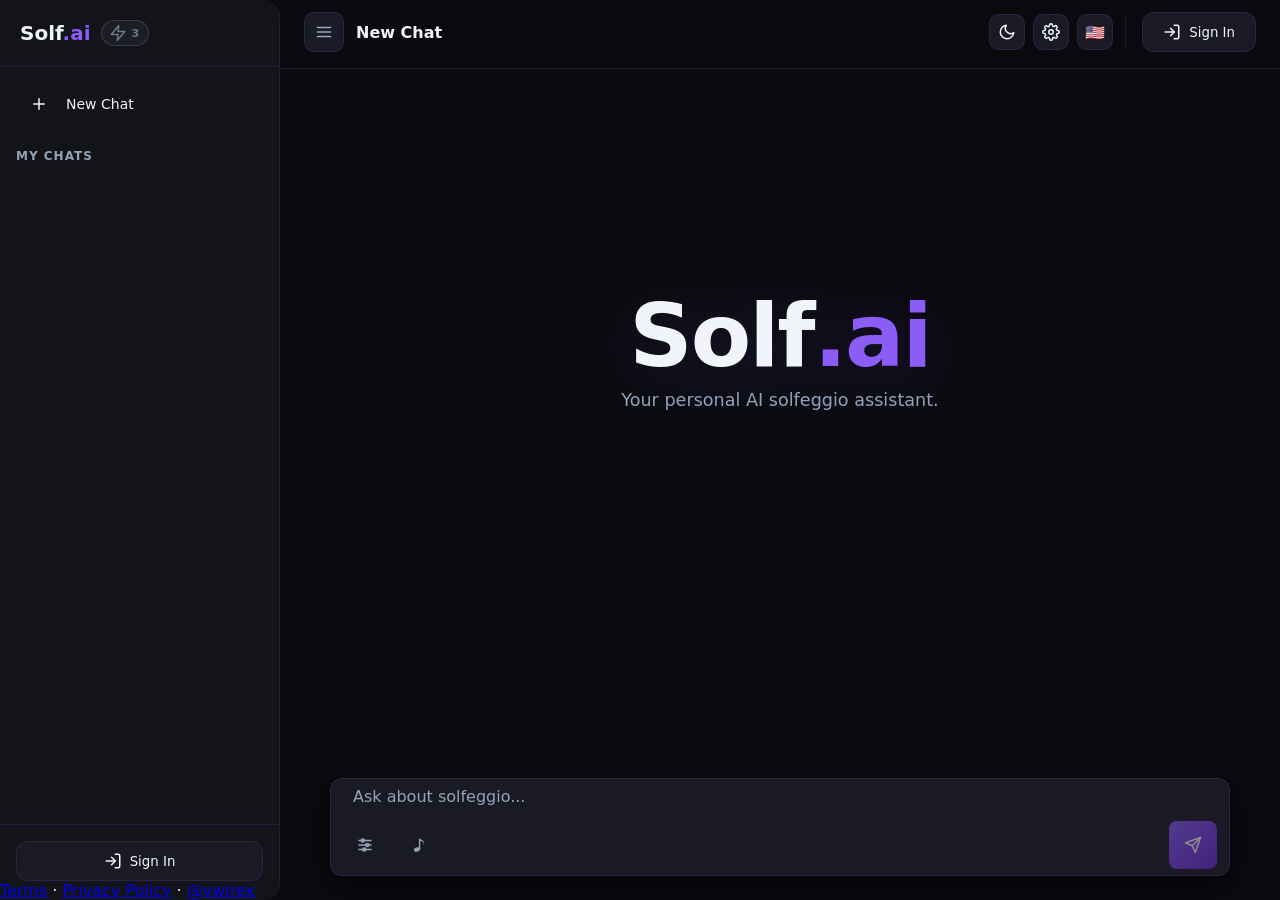
==== commit 48f4a260: "Add files via upload" ====
--- a/index.html
+++ b/index.html
@@ -123,7 +123,7 @@
          в app.js). Это убирает accounts.google.com из критического пути загрузки — у части
          пользователей без VPN запрос подвисает на несколько секунд и тормозит весь UI. -->
     
-    <link rel="stylesheet" href="styles.css?v=6">
+    <link rel="stylesheet" href="styles.css?v=7">
 
     <style>
         /* Auth-dependent visibility — classes set synchronously in <head>, no FOUC */
@@ -403,7 +403,7 @@
             <div class="chat-input-container">
                 <div class="chat-attached-files" id="chatAttachedFiles"></div>
                 <div class="chat-input-wrapper" id="chatInputWrapper">
-                    <textarea id="chatInput" class="chat-input" data-i18n-placeholder="askSolfeggio" placeholder="Ask about solfeggio..." rows="1"></textarea>
+                    <textarea id="chatInput" class="chat-input" data-i18n-placeholder="askSolfeggio" placeholder="Ask about solfeggio..." rows="1" maxlength="800"></textarea>
 
                     <div class="chat-input-toolbar">
                         <div class="toolbar-left-group">
@@ -517,11 +517,18 @@
                     </svg>
                 </div>
             </div>
-            <div id="sidebarAuthContainer" style="padding: 16px; padding-bottom: max(16px, env(safe-area-inset-bottom)); border-top: 1px solid var(--border-color);">
+            <div id="sidebarAuthContainer" style="padding: 16px; padding-bottom: 0; border-top: 1px solid var(--border-color);">
                 <button class="login-btn" id="sidebarLoginBtn" style="width: 100%; justify-content: center;">
                     <svg class="svg-icon" viewBox="0 0 24 24"><path d="M15 3h4a2 2 0 0 1 2 2v14a2 2 0 0 1-2 2h-4"></path><polyline points="10 17 15 12 10 7"></polyline><line x1="15" y1="12" x2="3" y2="12"></line></svg>
                     <span data-i18n="signIn">Sign In</span>
                 </button>
+            </div>
+            <div class="sidebar-legal" id="sidebarLegal">
+                <a href="terms.html" data-i18n="cookieTerms">Terms</a>
+                <span aria-hidden="true">·</span>
+                <a href="privacy.html" data-i18n="cookiePrivacy">Privacy</a>
+                <span aria-hidden="true">·</span>
+                <a href="https://t.me/vwirex" target="_blank" rel="noopener noreferrer">@vwirex</a>
             </div>
         </div>
     </aside>
@@ -535,12 +542,12 @@
             btn.classList.toggle('open');
         }
     </script>
-    <script src="i18n.js?v=5"></script>
+    <script src="i18n.js?v=7"></script>
     <script src="auth.js?v=1"></script>
     <script src="quiz.js?v=4"></script>
     <!-- theory-kb.js должен идти ПЕРЕД theory.js: движок берёт из него правила для промпта. -->
     <script src="theory-kb.js?v=3"></script>
     <script src="theory.js?v=43"></script>
-    <script src="app.js?v=63"></script>
+    <script src="app.js?v=66"></script>
 </body>
 </html>
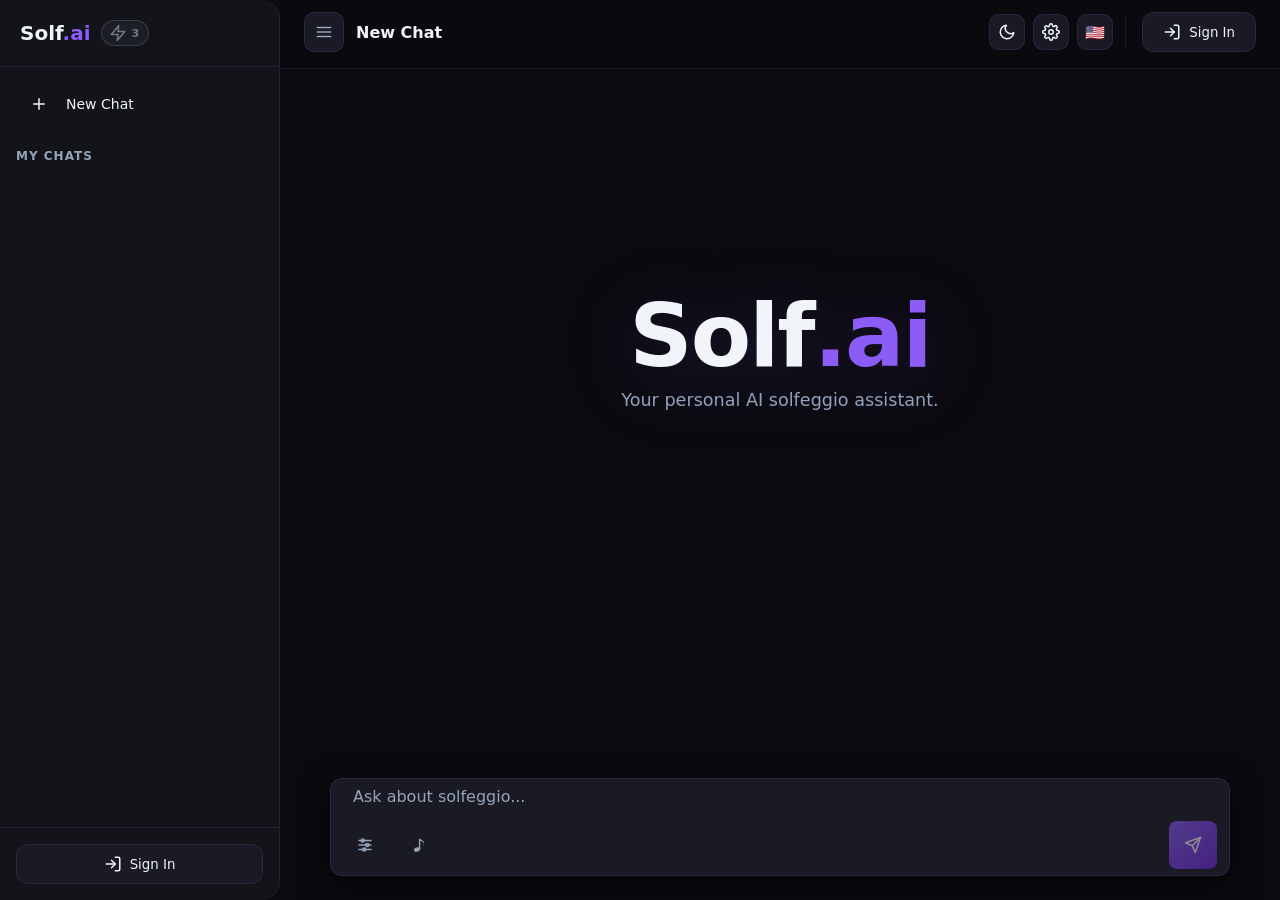
==== commit 178ed874: "Add files via upload" ====
--- a/index.html
+++ b/index.html
@@ -123,7 +123,7 @@
          в app.js). Это убирает accounts.google.com из критического пути загрузки — у части
          пользователей без VPN запрос подвисает на несколько секунд и тормозит весь UI. -->
     
-    <link rel="stylesheet" href="styles.css?v=7">
+    <link rel="stylesheet" href="styles.css?v=8">
 
     <style>
         /* Auth-dependent visibility — classes set synchronously in <head>, no FOUC */
@@ -517,18 +517,11 @@
                     </svg>
                 </div>
             </div>
-            <div id="sidebarAuthContainer" style="padding: 16px; padding-bottom: 0; border-top: 1px solid var(--border-color);">
+            <div id="sidebarAuthContainer" style="padding: 16px; padding-bottom: max(16px, env(safe-area-inset-bottom)); border-top: 1px solid var(--border-color);">
                 <button class="login-btn" id="sidebarLoginBtn" style="width: 100%; justify-content: center;">
                     <svg class="svg-icon" viewBox="0 0 24 24"><path d="M15 3h4a2 2 0 0 1 2 2v14a2 2 0 0 1-2 2h-4"></path><polyline points="10 17 15 12 10 7"></polyline><line x1="15" y1="12" x2="3" y2="12"></line></svg>
                     <span data-i18n="signIn">Sign In</span>
                 </button>
-            </div>
-            <div class="sidebar-legal" id="sidebarLegal">
-                <a href="terms.html" data-i18n="cookieTerms">Terms</a>
-                <span aria-hidden="true">·</span>
-                <a href="privacy.html" data-i18n="cookiePrivacy">Privacy</a>
-                <span aria-hidden="true">·</span>
-                <a href="https://t.me/vwirex" target="_blank" rel="noopener noreferrer">@vwirex</a>
             </div>
         </div>
     </aside>
